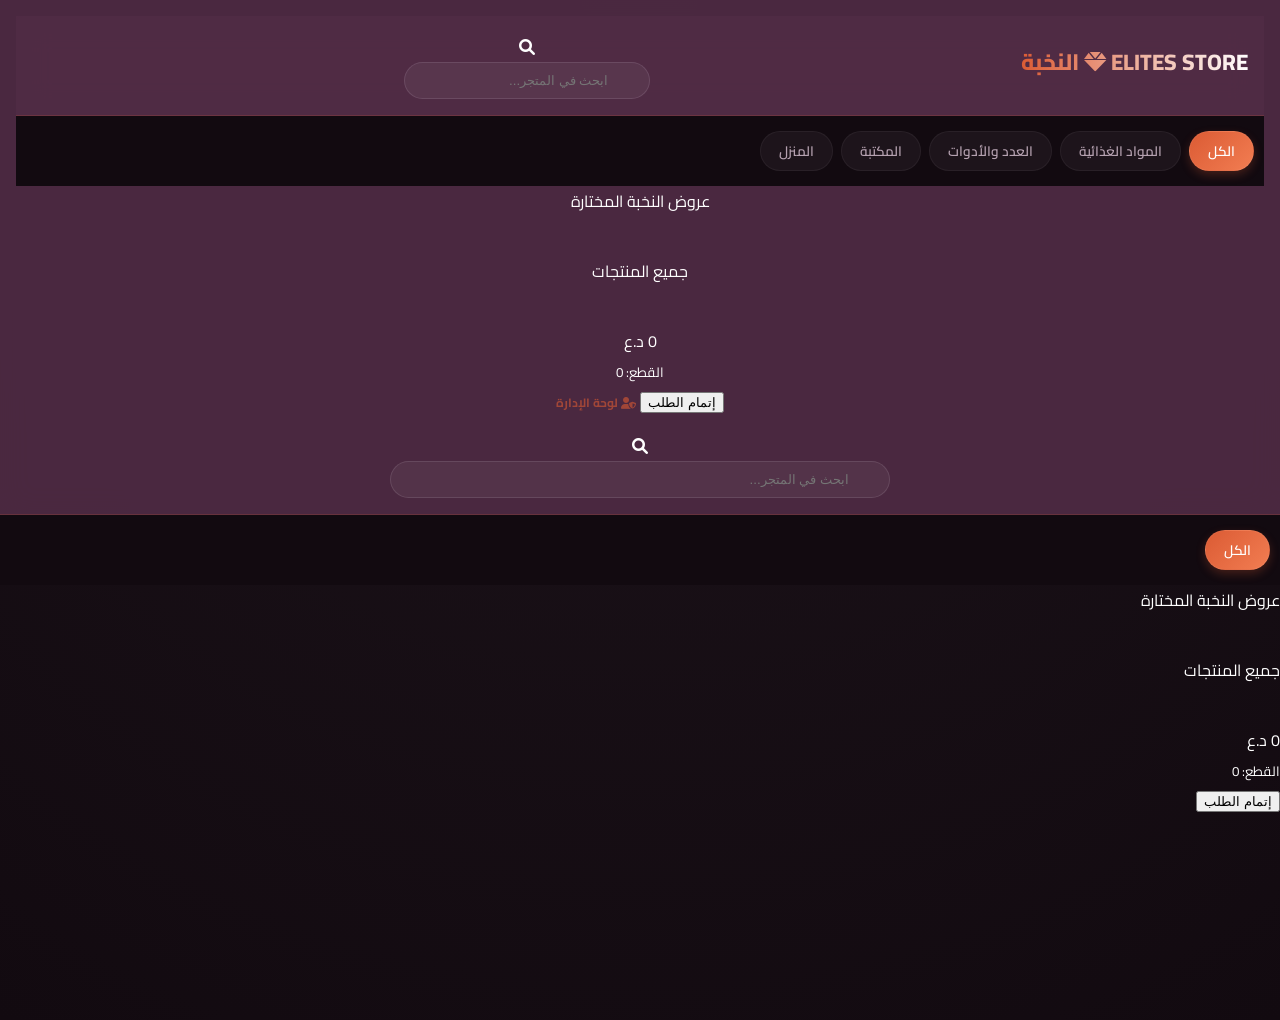
==== index.html @ 68dbd022 "Update index.html" ====
<!DOCTYPE html>
<html lang="ar" dir="rtl">
<head>
    
    <meta name="google-site-verification" content="d49268c780f02ef9" />
    <meta charset="UTF-8">
    <meta name="viewport" content="width=device-width, initial-scale=1.0">
    <title>Elite Store | متجر النخبة</title>
    <link href="https://cdnjs.cloudflare.com/ajax/libs/font-awesome/6.0.0/css/all.min.css" rel="stylesheet">
    <link href="https://fonts.googleapis.com/css2?family=Cairo:wght@400;600;700;800&display=swap" rel="stylesheet">
    <link rel="stylesheet" href="style.css">
    <style>
        /* Modern styling for the Admin Link */
        .admin-link-container {
            display: flex;
            justify-content: flex-end;
            padding: 5px 15px;
        }
        .admin-btn {
            color: var(--accent);
            text-decoration: none;
            font-size: 0.75rem;
            font-weight: bold;
            opacity: 0.6;
            transition: 0.3s;
        }
        .admin-btn:hover {
            opacity: 1;
            text-decoration: underline;
        }
    </style>
</head>
<body>

    <header>
<header>
    <div style="display: flex; justify-content: space-between; align-items: center; width: 100%;">
        <span class="logo">ELITES STORE <i class="fas fa-gem"></i> النخبة</span>
        <div class="search-container">
            <i class="fas fa-search"></i>
            <input type="text" id="searchInput" placeholder="ابحث في المتجر..." onkeyup="filterProducts()">
        </div>
    </header>
    <nav class="category-nav" id="categoryNav">
        <div class="cat-chip active" onclick="filterCat('all', event)">الكل</div>
        <div class="cat-chip" onclick="filterCat('food', event)">المواد الغذائية</div>
        <div class="cat-chip" onclick="filterCat('tools', event)">العدد والأدوات</div>
        <div class="cat-chip" onclick="filterCat('books', event)">المكتبة</div>
        <div class="cat-chip" onclick="filterCat('home', event)">المنزل</div>
    </nav>
    <section id="featured-section">
        <div class="section-header">عروض النخبة المختارة</div>
        <div class="grid-container" id="featured-grid">
            </div>
    </section>
    <section>
        <div class="section-header">جميع المنتجات</div>
        <div class="grid-container" id="main-grid">
            </div>
    </section>
    <div class="cart-bar">
        <div>
            <div id="cart-total">0 د.ع</div>
            <small class="cart-details">القطع: <span id="cart-count">0</span></small>
        </div>
        <button class="checkout-btn">إتمام الطلب</button>
        
        <a href="requestlist.html" class="admin-btn">
            <i class="fas fa-user-shield"></i> لوحة الإدارة
        </a>
    </div>
    <div class="search-container" style="margin-top: 15px;">
        <i class="fas fa-search"></i>
        <input type="text" id="searchInput" placeholder="ابحث في المتجر..." onkeyup="filterProducts()">
    </div>
</header>
<nav class="category-nav" id="categoryNav">
    <div class="cat-chip active" onclick="filterByPageType('all', event)">الكل</div>
</nav>
<section id="featured-section">
    <div class="section-header">عروض النخبة المختارة</div>
    <div class="grid-container" id="featured-grid"></div>
</section>
<section>
    <div class="section-header">جميع المنتجات</div>
    <div class="grid-container" id="main-grid"></div>
</section>
<div class="cart-bar">
    <div>
        <div id="cart-total">0 د.ع</div>
        <small class="cart-details">القطع: <span id="cart-count">0</span></small>
    </div>
    <button class="checkout-btn">إتمام الطلب</button>
</div>

    <div id="imageModal" class="modal" onclick="closeModal()">
<div id="imageModal" class="modal" onclick="closeModal()">
    <span class="close">&times;</span>
    <img class="modal-content" id="expandedImg">
    <div id="caption"></div>
</div>

    <script src="script.js"></script>
<script src="script.js"></script>

</body>
</html>
0 commit comments
Comments
0 (0)

You're not receiving notifications from this thread.
---- style.css ----
:root {
    --primary: #502c45;
    --primary-light: #633b57;
    --accent: #db5b34; 
    --accent-soft: #f27d52;
    --accent-glow: rgba(219, 91, 52, 0.25);
    --bg-deep: #120a10; 
    --card-bg: #1d141b;
    --text-main: #ffffff;
    --text-muted: #b5a1b0;
    --glass: rgba(80, 44, 69, 0.9);
    --status-good: #2ecc71;
    --status-low: #f1c40f;
    --status-out: #e74c3c;
}

body {
    font-family: 'Cairo', sans-serif;
    background-color: var(--bg-deep);
    background-image: radial-gradient(circle at 50% 0%, #1d141b 0%, #120a10 100%);
    margin: 0;
    padding-bottom: 120px; /* Space for cart bar */
    color: var(--text-main);
    min-height: 100vh;
}

/* --- Navigation & Header --- */
header {
    background: var(--glass);
    backdrop-filter: blur(15px);
    -webkit-backdrop-filter: blur(15px);
    padding: 1rem;
    text-align: center;
    position: sticky;
    top: 0;
    z-index: 1200; /* Stays above everything */
    border-bottom: 1px solid rgba(219, 91, 52, 0.2);
}

.logo {
    font-size: 1.4rem;
    font-weight: 800;
    background: linear-gradient(to left, var(--text-main), var(--accent));
    -webkit-background-clip: text;
    -webkit-text-fill-color: transparent;
    display: block;
    margin-bottom: 8px;
}

.search-container {
    max-width: 500px;
    margin-inline: auto;
    position: relative;
}

.search-container input {
    width: 100%;
    padding: 10px 40px 10px 15px;
    border-radius: 25px;
    border: 1px solid rgba(181, 161, 176, 0.2);
    background: rgba(255, 255, 255, 0.05);
    color: white;
    outline: none;
    box-sizing: border-box;
}

.category-nav {
    padding: 15px 10px;
    display: flex;
    gap: 8px;
    overflow-x: auto;
    scrollbar-width: none;
    position: sticky;
    top: 108px; /* Sits exactly under header */
    z-index: 1100;
    background: var(--bg-deep);
}

.cat-chip {
    background: var(--card-bg);
    padding: 6px 18px;
    border-radius: 50px;
    white-space: nowrap;
    cursor: pointer;
    border: 1px solid rgba(255, 255, 255, 0.05);
    color: var(--text-muted);
    font-size: 0.85rem;
    font-weight: 600;
}

.cat-chip.active {
    background: linear-gradient(135deg, var(--accent), var(--accent-soft));
    color: white;
    box-shadow: 0 4px 10px var(--accent-glow);
}

/* --- Grids --- */
.grid-container {
    display: grid;
    grid-template-columns: repeat(auto-fill, minmax(180px, 1fr));
    gap: 20px;
    padding: 20px;
    max-width: 1200px;
    margin: auto;
}

/* --- Product Cards --- */
.product-card {
    background: var(--card-bg);
    border-radius: 15px;
    padding: 12px;
    border: 1px solid rgba(255, 255, 255, 0.03);
    display: flex;
    flex-direction: column;
}

.product-img {
    width: 100%;
    height: 150px;
    object-fit: cover;
    border-radius: 10px;
    margin-bottom: 10px;
    cursor: zoom-in;
    background: #251b23;
}

.stock-badge {
    font-size: 0.7rem;
    font-weight: 700;
    padding: 3px 8px;
    border-radius: 5px;
    margin-bottom: 8px;
    display: inline-block;
}

.status-good { background: rgba(46, 204, 113, 0.1); color: var(--status-good); }
.status-low { background: rgba(241, 196, 15, 0.1); color: var(--status-low); }
.status-out { background: rgba(231, 76, 60, 0.1); color: var(--status-out); }

.product-title {
    font-size: 0.9rem;
    font-weight: 600;
    height: 40px;
    overflow: hidden;
    margin-bottom: 5px;
}

.price-tag {
    color: var(--accent-soft);
    font-weight: 800;
    margin-bottom: 10px;
}

.add-btn {
    background: linear-gradient(to bottom, var(--primary-light), var(--primary));
    color: white;
    border: none;
    padding: 10px;
    border-radius: 10px;
    font-weight: 700;
    cursor: pointer;
    box-shadow: 0 3px 0 #3a1f32;
}

.btn-disabled { opacity: 0.4; cursor: not-allowed; box-shadow: none; }

/* --- Mobile Specific Optimization --- */
@media (max-width: 600px) {
    header { padding: 0.8rem; }
    .category-nav { top: 92px; }
    .grid-container {
        grid-template-columns: repeat(2, 1fr); /* 2 items per row on phone */
        gap: 10px;
        padding: 10px;
    }
    .product-img { height: 110px; }
    .product-title { font-size: 0.75rem; height: 35px; }
}

/* --- Image Modal (Lightbox) --- */
.modal {
    display: none;
    position: fixed;
    z-index: 5000;
    left: 0; top: 0; width: 100%; height: 100%;
    background: rgba(0,0,0,0.95);
    backdrop-filter: blur(5px);
}

.modal-content {
    margin: auto;
    display: block;
    width: auto;
    max-width: 90%;
    max-height: 80vh;
    border: 2px solid var(--accent);
    border-radius: 10px;
    position: relative;
    top: 50%; transform: translateY(-50%);
}

.close-modal {
    position: absolute;
    top: 20px; right: 30px;
    color: white; font-size: 35px; cursor: pointer;
}

.add-btn {
    transition: all 0.3s ease;
}

.checkout-btn {
    transition: transform 0.2s active;
    cursor: pointer;
}

.checkout-btn:active {
    transform: scale(0.95);
}
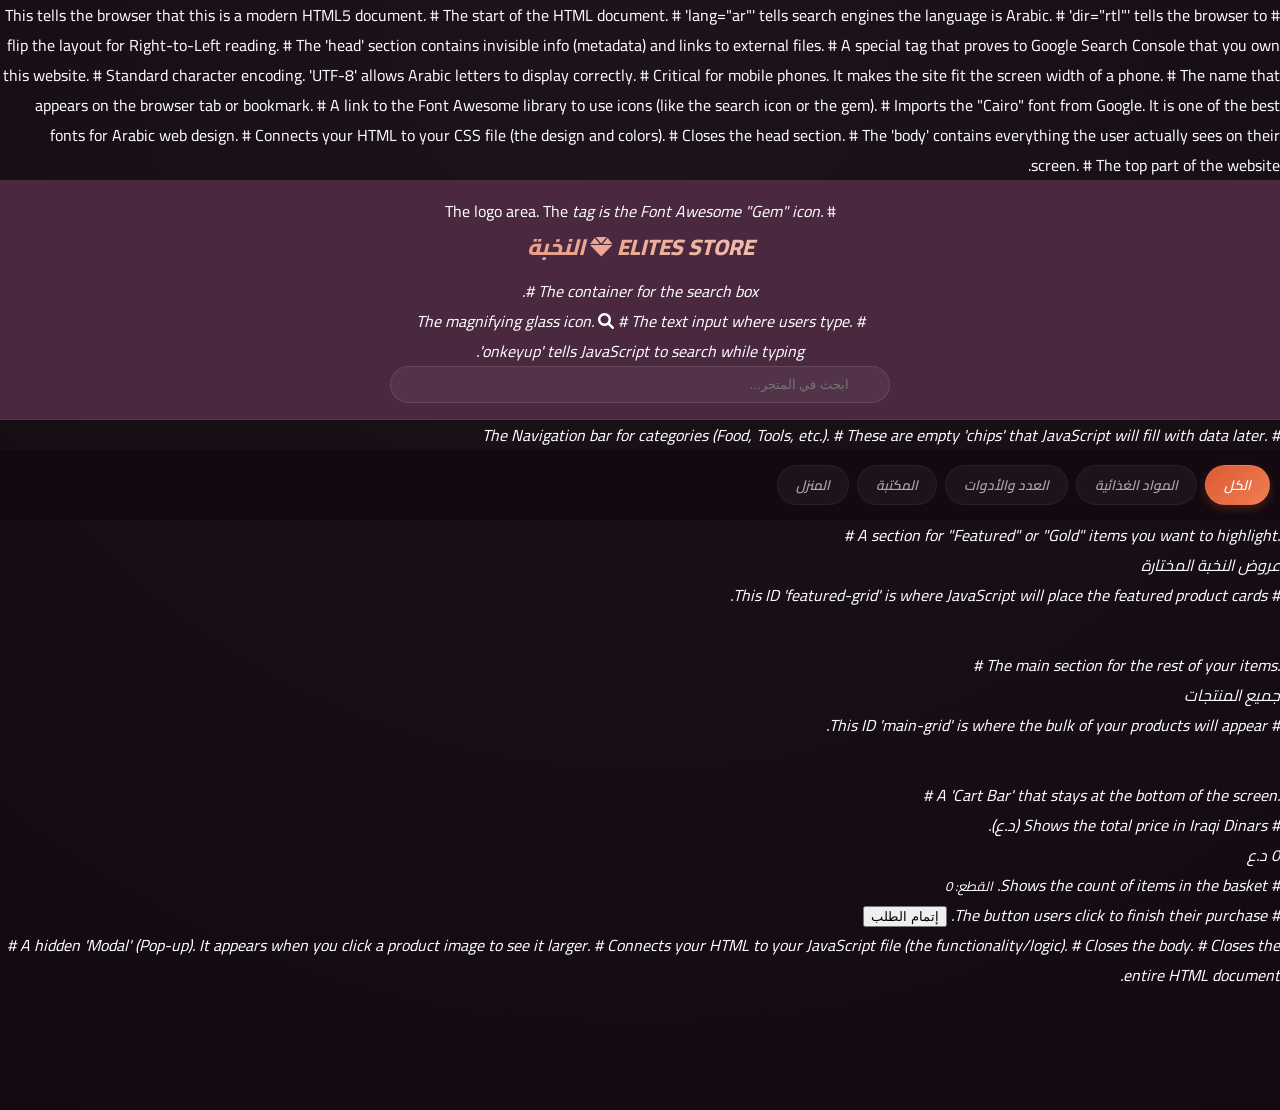
==== commit a14b6b0d: "Update index.html" ====
--- a/index.html
+++ b/index.html
@@ -1,113 +1,103 @@
+# This tells the browser that this is a modern HTML5 document.
+<!DOCTYPE html>
 
-<!DOCTYPE html>
+# The start of the HTML document. 
+# 'lang="ar"' tells search engines the language is Arabic.
+# 'dir="rtl"' tells the browser to flip the layout for Right-to-Left reading.
 <html lang="ar" dir="rtl">
+
+# The 'head' section contains invisible info (metadata) and links to external files.
 <head>
+    # A special tag that proves to Google Search Console that you own this website.
+    <meta name="google-site-verification" content="d49268c780f02ef9" />
     
-    <meta name="google-site-verification" content="d49268c780f02ef9" />
+    # Standard character encoding. 'UTF-8' allows Arabic letters to display correctly.
     <meta charset="UTF-8">
+
+    # Critical for mobile phones. It makes the site fit the screen width of a phone.
     <meta name="viewport" content="width=device-width, initial-scale=1.0">
+
+    # The name that appears on the browser tab or bookmark.
     <title>Elite Store | متجر النخبة</title>
+
+    # A link to the Font Awesome library to use icons (like the search icon or the gem).
     <link href="https://cdnjs.cloudflare.com/ajax/libs/font-awesome/6.0.0/css/all.min.css" rel="stylesheet">
+
+    # Imports the "Cairo" font from Google. It is one of the best fonts for Arabic web design.
     <link href="https://fonts.googleapis.com/css2?family=Cairo:wght@400;600;700;800&display=swap" rel="stylesheet">
+
+    # Connects your HTML to your CSS file (the design and colors).
     <link rel="stylesheet" href="style.css">
-    <style>
-        /* Modern styling for the Admin Link */
-        .admin-link-container {
-            display: flex;
-            justify-content: flex-end;
-            padding: 5px 15px;
-        }
-        .admin-btn {
-            color: var(--accent);
-            text-decoration: none;
-            font-size: 0.75rem;
-            font-weight: bold;
-            opacity: 0.6;
-            transition: 0.3s;
-        }
-        .admin-btn:hover {
-            opacity: 1;
-            text-decoration: underline;
-        }
-    </style>
+
+# Closes the head section.
 </head>
+
+# The 'body' contains everything the user actually sees on their screen.
 <body>
-
-    <header>
+ 
+# The top part of the website.
 <header>
-    <div style="display: flex; justify-content: space-between; align-items: center; width: 100%;">
-        <span class="logo">ELITES STORE <i class="fas fa-gem"></i> النخبة</span>
-        <div class="search-container">
-            <i class="fas fa-search"></i>
-            <input type="text" id="searchInput" placeholder="ابحث في المتجر..." onkeyup="filterProducts()">
-        </div>
-    </header>
-    <nav class="category-nav" id="categoryNav">
-        <div class="cat-chip active" onclick="filterCat('all', event)">الكل</div>
-        <div class="cat-chip" onclick="filterCat('food', event)">المواد الغذائية</div>
-        <div class="cat-chip" onclick="filterCat('tools', event)">العدد والأدوات</div>
-        <div class="cat-chip" onclick="filterCat('books', event)">المكتبة</div>
-        <div class="cat-chip" onclick="filterCat('home', event)">المنزل</div>
-    </nav>
-    <section id="featured-section">
-        <div class="section-header">عروض النخبة المختارة</div>
-        <div class="grid-container" id="featured-grid">
-            </div>
-    </section>
-    <section>
-        <div class="section-header">جميع المنتجات</div>
-        <div class="grid-container" id="main-grid">
-            </div>
-    </section>
-    <div class="cart-bar">
-        <div>
-            <div id="cart-total">0 د.ع</div>
-            <small class="cart-details">القطع: <span id="cart-count">0</span></small>
-        </div>
-        <button class="checkout-btn">إتمام الطلب</button>
-        
-        <a href="requestlist.html" class="admin-btn">
-            <i class="fas fa-user-shield"></i> لوحة الإدارة
-        </a>
-    </div>
-    <div class="search-container" style="margin-top: 15px;">
+    # The logo area. The <i> tag is the Font Awesome "Gem" icon.
+    <span class="logo">ELITES STORE <i class="fas fa-gem"></i> النخبة</span>
+    
+    # The container for the search box.
+    <div class="search-container">
+        # The magnifying glass icon.
         <i class="fas fa-search"></i>
+        # The text input where users type. 'onkeyup' tells JavaScript to search while typing.
         <input type="text" id="searchInput" placeholder="ابحث في المتجر..." onkeyup="filterProducts()">
     </div>
 </header>
+ 
+# The Navigation bar for categories (Food, Tools, etc.).
+# These are empty 'chips' that JavaScript will fill with data later.
 <nav class="category-nav" id="categoryNav">
-    <div class="cat-chip active" onclick="filterByPageType('all', event)">الكل</div>
+    <div class="cat-chip active" onclick="filterCat('all', event)">الكل</div>
+    <div class="cat-chip" onclick="filterCat('food', event)">المواد الغذائية</div>
+    <div class="cat-chip" onclick="filterCat('tools', event)">العدد والأدوات</div>
+    <div class="cat-chip" onclick="filterCat('books', event)">المكتبة</div>
+    <div class="cat-chip" onclick="filterCat('home', event)">المنزل</div>
 </nav>
+ 
+# A section for "Featured" or "Gold" items you want to highlight.
 <section id="featured-section">
     <div class="section-header">عروض النخبة المختارة</div>
+    # This ID 'featured-grid' is where JavaScript will place the featured product cards.
     <div class="grid-container" id="featured-grid"></div>
 </section>
+ 
+# The main section for the rest of your items.
 <section>
     <div class="section-header">جميع المنتجات</div>
+    # This ID 'main-grid' is where the bulk of your products will appear.
     <div class="grid-container" id="main-grid"></div>
 </section>
+ 
+# A 'Cart Bar' that stays at the bottom of the screen.
 <div class="cart-bar">
     <div>
+        # Shows the total price in Iraqi Dinars (د.ع).
         <div id="cart-total">0 د.ع</div>
+        # Shows the count of items in the basket.
         <small class="cart-details">القطع: <span id="cart-count">0</span></small>
     </div>
+    # The button users click to finish their purchase.
     <button class="checkout-btn">إتمام الطلب</button>
 </div>
-
-    <div id="imageModal" class="modal" onclick="closeModal()">
+ 
+# A hidden 'Modal' (Pop-up). It appears when you click a product image to see it larger.
 <div id="imageModal" class="modal" onclick="closeModal()">
+    # The 'X' symbol to close the pop-up.
     <span class="close">&times;</span>
+    # The image element that JavaScript will fill with the clicked product's photo.
     <img class="modal-content" id="expandedImg">
     <div id="caption"></div>
 </div>
-
-    <script src="script.js"></script>
+ 
+# Connects your HTML to your JavaScript file (the functionality/logic).
 <script src="script.js"></script>
-
+ 
+# Closes the body.
 </body>
+# Closes the entire HTML document.
 </html>
-0 commit comments
-Comments
-0 (0)
-
-You're not receiving notifications from this thread.
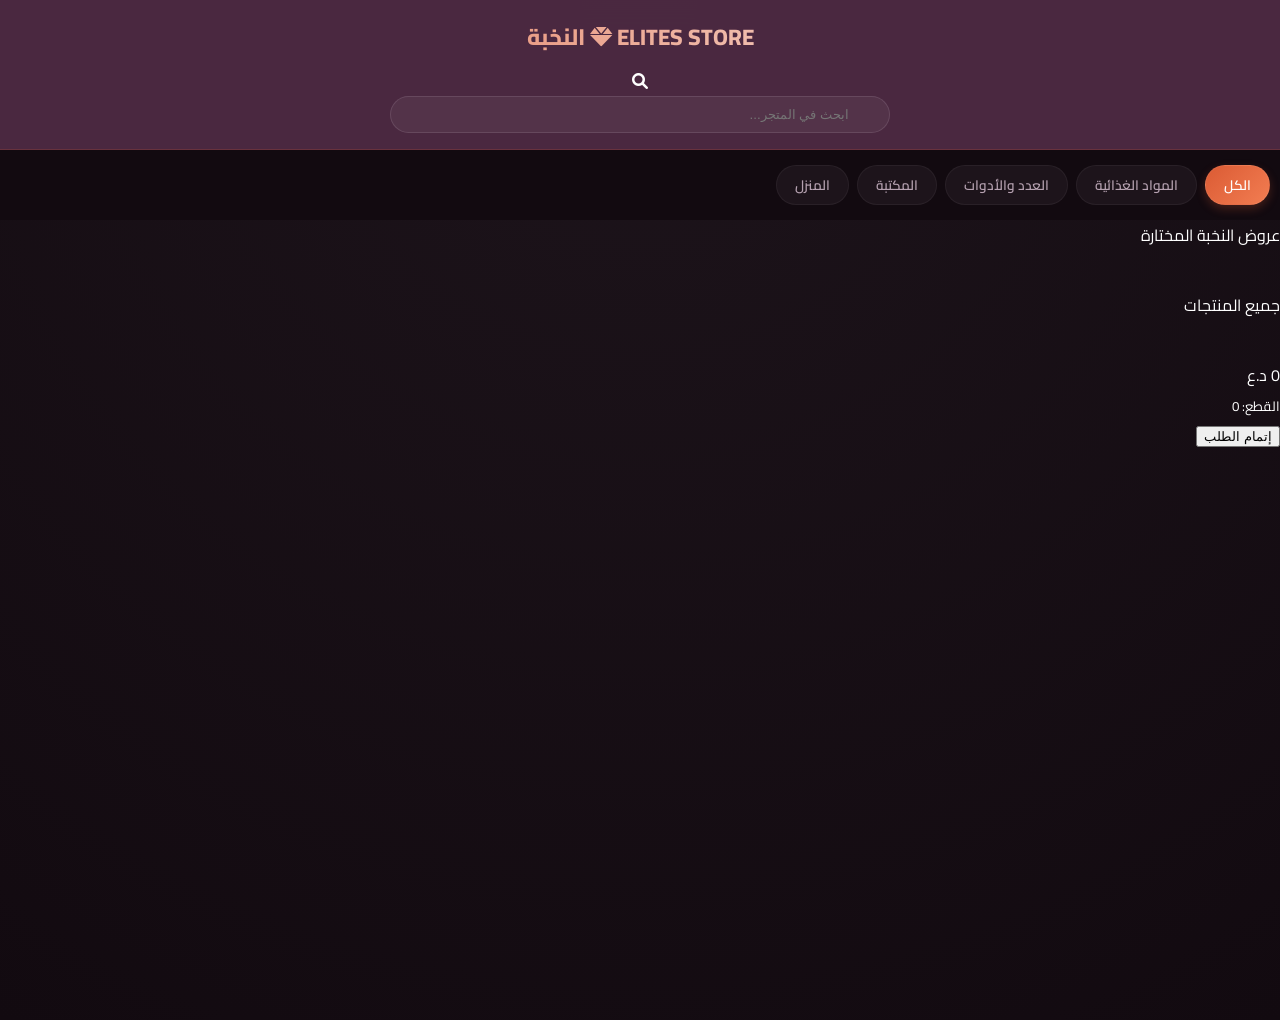
==== commit c22cfa9c: "Update index.html" ====
--- a/index.html
+++ b/index.html
@@ -1,103 +1,61 @@
-# This tells the browser that this is a modern HTML5 document.
 <!DOCTYPE html>
+<html lang="ar" dir="rtl">
+<head>
 
-# The start of the HTML document. 
-# 'lang="ar"' tells search engines the language is Arabic.
-# 'dir="rtl"' tells the browser to flip the layout for Right-to-Left reading.
-<html lang="ar" dir="rtl">
+    
+    <meta name="google-site-verification" content="d49268c780f02ef9" />
+    <meta charset="UTF-8">
+    <meta name="viewport" content="width=device-width, initial-scale=1.0">
+    <title>Elite Store | متجر النخبة</title>
+    <link href="https://cdnjs.cloudflare.com/ajax/libs/font-awesome/6.0.0/css/all.min.css" rel="stylesheet">
+    <link href="https://fonts.googleapis.com/css2?family=Cairo:wght@400;600;700;800&display=swap" rel="stylesheet">
+    <link rel="stylesheet" href="style.css">
+</head>
+<body>
 
-# The 'head' section contains invisible info (metadata) and links to external files.
-<head>
-    # A special tag that proves to Google Search Console that you own this website.
-    <meta name="google-site-verification" content="d49268c780f02ef9" />
-    
-    # Standard character encoding. 'UTF-8' allows Arabic letters to display correctly.
-    <meta charset="UTF-8">
+    <header>
+        <span class="logo">ELITES STORE <i class="fas fa-gem"></i> النخبة</span>
+        <div class="search-container">
+            <i class="fas fa-search"></i>
+            <input type="text" id="searchInput" placeholder="ابحث في المتجر..." onkeyup="filterProducts()">
+        </div>
+    </header>
 
-    # Critical for mobile phones. It makes the site fit the screen width of a phone.
-    <meta name="viewport" content="width=device-width, initial-scale=1.0">
+    <nav class="category-nav" id="categoryNav">
+        <div class="cat-chip active" onclick="filterCat('all', event)">الكل</div>
+        <div class="cat-chip" onclick="filterCat('food', event)">المواد الغذائية</div>
+        <div class="cat-chip" onclick="filterCat('tools', event)">العدد والأدوات</div>
+        <div class="cat-chip" onclick="filterCat('books', event)">المكتبة</div>
+        <div class="cat-chip" onclick="filterCat('home', event)">المنزل</div>
+    </nav>
 
-    # The name that appears on the browser tab or bookmark.
-    <title>Elite Store | متجر النخبة</title>
+    <section id="featured-section">
+        <div class="section-header">عروض النخبة المختارة</div>
+        <div class="grid-container" id="featured-grid">
+            </div>
+    </section>
 
-    # A link to the Font Awesome library to use icons (like the search icon or the gem).
-    <link href="https://cdnjs.cloudflare.com/ajax/libs/font-awesome/6.0.0/css/all.min.css" rel="stylesheet">
+    <section>
+        <div class="section-header">جميع المنتجات</div>
+        <div class="grid-container" id="main-grid">
+            </div>
+    </section>
 
-    # Imports the "Cairo" font from Google. It is one of the best fonts for Arabic web design.
-    <link href="https://fonts.googleapis.com/css2?family=Cairo:wght@400;600;700;800&display=swap" rel="stylesheet">
+    <div class="cart-bar">
+        <div>
+            <div id="cart-total">0 د.ع</div>
+            <small class="cart-details">القطع: <span id="cart-count">0</span></small>
+        </div>
+        <button class="checkout-btn">إتمام الطلب</button>
+    </div>
 
-    # Connects your HTML to your CSS file (the design and colors).
-    <link rel="stylesheet" href="style.css">
-
-# Closes the head section.
-</head>
-
-# The 'body' contains everything the user actually sees on their screen.
-<body>
- 
-# The top part of the website.
-<header>
-    # The logo area. The <i> tag is the Font Awesome "Gem" icon.
-    <span class="logo">ELITES STORE <i class="fas fa-gem"></i> النخبة</span>
-    
-    # The container for the search box.
-    <div class="search-container">
-        # The magnifying glass icon.
-        <i class="fas fa-search"></i>
-        # The text input where users type. 'onkeyup' tells JavaScript to search while typing.
-        <input type="text" id="searchInput" placeholder="ابحث في المتجر..." onkeyup="filterProducts()">
-    </div>
-</header>
- 
-# The Navigation bar for categories (Food, Tools, etc.).
-# These are empty 'chips' that JavaScript will fill with data later.
-<nav class="category-nav" id="categoryNav">
-    <div class="cat-chip active" onclick="filterCat('all', event)">الكل</div>
-    <div class="cat-chip" onclick="filterCat('food', event)">المواد الغذائية</div>
-    <div class="cat-chip" onclick="filterCat('tools', event)">العدد والأدوات</div>
-    <div class="cat-chip" onclick="filterCat('books', event)">المكتبة</div>
-    <div class="cat-chip" onclick="filterCat('home', event)">المنزل</div>
-</nav>
- 
-# A section for "Featured" or "Gold" items you want to highlight.
-<section id="featured-section">
-    <div class="section-header">عروض النخبة المختارة</div>
-    # This ID 'featured-grid' is where JavaScript will place the featured product cards.
-    <div class="grid-container" id="featured-grid"></div>
-</section>
- 
-# The main section for the rest of your items.
-<section>
-    <div class="section-header">جميع المنتجات</div>
-    # This ID 'main-grid' is where the bulk of your products will appear.
-    <div class="grid-container" id="main-grid"></div>
-</section>
- 
-# A 'Cart Bar' that stays at the bottom of the screen.
-<div class="cart-bar">
-    <div>
-        # Shows the total price in Iraqi Dinars (د.ع).
-        <div id="cart-total">0 د.ع</div>
-        # Shows the count of items in the basket.
-        <small class="cart-details">القطع: <span id="cart-count">0</span></small>
-    </div>
-    # The button users click to finish their purchase.
-    <button class="checkout-btn">إتمام الطلب</button>
-</div>
- 
-# A hidden 'Modal' (Pop-up). It appears when you click a product image to see it larger.
-<div id="imageModal" class="modal" onclick="closeModal()">
-    # The 'X' symbol to close the pop-up.
+    <div id="imageModal" class="modal" onclick="closeModal()">
     <span class="close">&times;</span>
-    # The image element that JavaScript will fill with the clicked product's photo.
     <img class="modal-content" id="expandedImg">
     <div id="caption"></div>
 </div>
- 
-# Connects your HTML to your JavaScript file (the functionality/logic).
-<script src="script.js"></script>
- 
-# Closes the body.
+
+    <script src="script.js"></script>
+
 </body>
-# Closes the entire HTML document.
 </html>
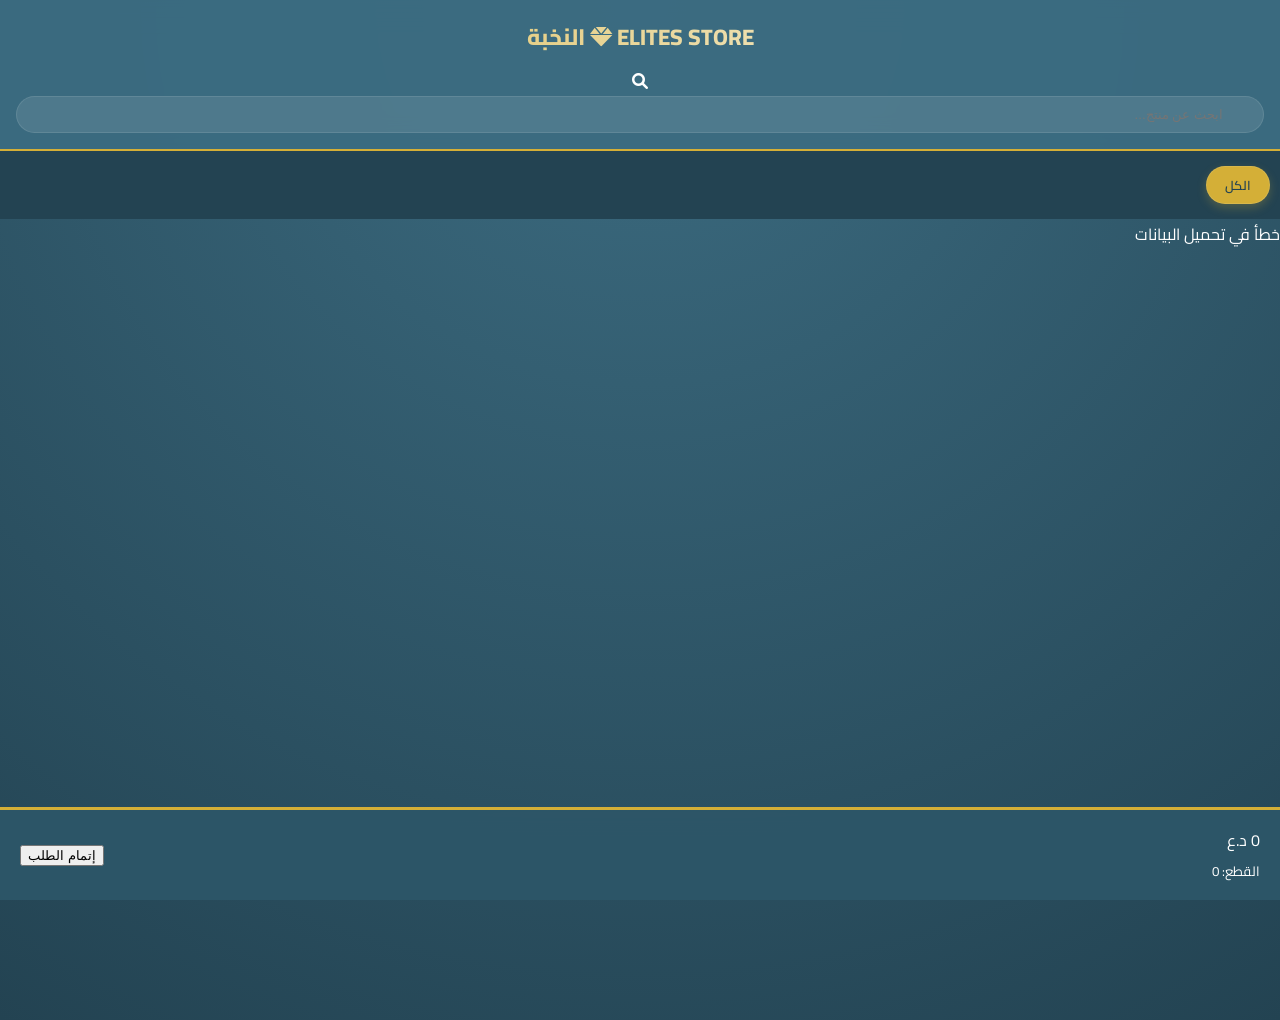
==== commit 9d792f66: "Update index.html" ====
--- a/index.html
+++ b/index.html
@@ -1,9 +1,6 @@
 <!DOCTYPE html>
 <html lang="ar" dir="rtl">
 <head>
-
-    
-    <meta name="google-site-verification" content="d49268c780f02ef9" />
     <meta charset="UTF-8">
     <meta name="viewport" content="width=device-width, initial-scale=1.0">
     <title>Elite Store | متجر النخبة</title>
@@ -16,46 +13,43 @@
     <header>
         <span class="logo">ELITES STORE <i class="fas fa-gem"></i> النخبة</span>
         <div class="search-container">
-            <i class="fas fa-search"></i>
-            <input type="text" id="searchInput" placeholder="ابحث في المتجر..." onkeyup="filterProducts()">
+            <i class="fas fa-search search-icon"></i>
+            <input type="text" id="searchInput" placeholder="ابحث عن منتج..." onkeyup="filterProducts()">
         </div>
     </header>
 
     <nav class="category-nav" id="categoryNav">
-        <div class="cat-chip active" onclick="filterCat('all', event)">الكل</div>
-        <div class="cat-chip" onclick="filterCat('food', event)">المواد الغذائية</div>
-        <div class="cat-chip" onclick="filterCat('tools', event)">العدد والأدوات</div>
-        <div class="cat-chip" onclick="filterCat('books', event)">المكتبة</div>
-        <div class="cat-chip" onclick="filterCat('home', event)">المنزل</div>
+        <div class="cat-chip active" onclick="filterByPageType('all', event)">الكل</div>
     </nav>
 
-    <section id="featured-section">
-        <div class="section-header">عروض النخبة المختارة</div>
-        <div class="grid-container" id="featured-grid">
-            </div>
-    </section>
+    <div id="status-msg" class="status-message">جاري تحميل المنتجات...</div>
 
-    <section>
-        <div class="section-header">جميع المنتجات</div>
-        <div class="grid-container" id="main-grid">
-            </div>
+    <section id="main-section">
+        <div class="grid-container" id="main-grid"></div>
     </section>
 
     <div class="cart-bar">
-        <div>
-            <div id="cart-total">0 د.ع</div>
-            <small class="cart-details">القطع: <span id="cart-count">0</span></small>
+        <div class="cart-info">
+            <div id="cart-total" class="cart-total-text">0 د.ع</div>
+            <small>القطع: <span id="cart-count">0</span></small>
         </div>
-        <button class="checkout-btn">إتمام الطلب</button>
+        <button class="checkout-btn" onclick="handleCheckout()">إتمام الطلب</button>
     </div>
 
-    <div id="imageModal" class="modal" onclick="closeModal()">
-    <span class="close">&times;</span>
-    <img class="modal-content" id="expandedImg">
-    <div id="caption"></div>
-</div>
+    <div id="checkoutModal" class="modal">
+        <div class="modal-content-form">
+            <h3>بيانات التوصيل</h3>
+            <form id="orderForm">
+                <input type="text" id="custName" placeholder="الاسم الكامل" class="form-input" required>
+                <input type="text" id="custCity" placeholder="المدينة / العنوان" class="form-input" required>
+                <input type="tel" id="custPhone" placeholder="رقم الهاتف" class="form-input" required>
+                <input type="email" id="custEmail" placeholder="البريد الإلكتروني" class="form-input" required>
+                <button type="submit" class="submit-order-btn">تأكيد وإرسال الطلب</button>
+                <button type="button" onclick="closeModal()" class="cancel-btn">إلغاء</button>
+            </form>
+        </div>
+    </div>
 
     <script src="script.js"></script>
-
 </body>
 </html>
--- a/style.css
+++ b/style.css
@@ -1,14 +1,15 @@
 :root {
-    --primary: #502c45;
-    --primary-light: #633b57;
-    --accent: #db5b34; 
-    --accent-soft: #f27d52;
-    --accent-glow: rgba(219, 91, 52, 0.25);
-    --bg-deep: #120a10; 
-    --card-bg: #1d141b;
+    /* تطبيق الألوان الجديدة على متغيراتك الأصلية */
+    --primary: #3C6C81;        /* الأزرق البترولي */
+    --primary-light: #4a829a;  
+    --accent: #D4AF37;         /* الذهبي الملكي */
+    --accent-soft: #f1c40f;    /* ذهبي دافئ */
+    --accent-glow: rgba(212, 175, 55, 0.25);
+    --bg-deep: #234352;        /* خلفية بترولية داكنة */
+    --card-bg: #2d5668;        /* لون البطاقات */
     --text-main: #ffffff;
-    --text-muted: #b5a1b0;
-    --glass: rgba(80, 44, 69, 0.9);
+    --text-muted: #d1dee4;
+    --glass: rgba(60, 108, 129, 0.95);
     --status-good: #2ecc71;
     --status-low: #f1c40f;
     --status-out: #e74c3c;
@@ -17,9 +18,10 @@
 body {
     font-family: 'Cairo', sans-serif;
     background-color: var(--bg-deep);
-    background-image: radial-gradient(circle at 50% 0%, #1d141b 0%, #120a10 100%);
+    /* تدرج لوني يدمج البترولي بالعمق */
+    background-image: radial-gradient(circle at 50% 0%, #3C6C81 0%, #234352 100%);
     margin: 0;
-    padding-bottom: 120px; /* Space for cart bar */
+    padding-bottom: 120px; 
     color: var(--text-main);
     min-height: 100vh;
 }
@@ -33,8 +35,8 @@
     text-align: center;
     position: sticky;
     top: 0;
-    z-index: 1200; /* Stays above everything */
-    border-bottom: 1px solid rgba(219, 91, 52, 0.2);
+    z-index: 1200;
+    border-bottom: 2px solid var(--accent); /* خط ذهبي ملكي */
 }
 
 .logo {
@@ -47,18 +49,12 @@
     margin-bottom: 8px;
 }
 
-.search-container {
-    max-width: 500px;
-    margin-inline: auto;
-    position: relative;
-}
-
 .search-container input {
     width: 100%;
     padding: 10px 40px 10px 15px;
     border-radius: 25px;
-    border: 1px solid rgba(181, 161, 176, 0.2);
-    background: rgba(255, 255, 255, 0.05);
+    border: 1px solid rgba(255, 255, 255, 0.1);
+    background: rgba(255, 255, 255, 0.1);
     color: white;
     outline: none;
     box-sizing: border-box;
@@ -71,7 +67,7 @@
     overflow-x: auto;
     scrollbar-width: none;
     position: sticky;
-    top: 108px; /* Sits exactly under header */
+    top: 108px; 
     z-index: 1100;
     background: var(--bg-deep);
 }
@@ -82,24 +78,25 @@
     border-radius: 50px;
     white-space: nowrap;
     cursor: pointer;
-    border: 1px solid rgba(255, 255, 255, 0.05);
+    border: 1px solid rgba(255, 255, 255, 0.1);
     color: var(--text-muted);
-    font-size: 0.85rem;
+    font-size: 0.8rem; /* تصغير طفيف */
     font-weight: 600;
 }
 
 .cat-chip.active {
-    background: linear-gradient(135deg, var(--accent), var(--accent-soft));
-    color: white;
+    background: var(--accent);
+    color: #234352; /* نص داكن على خلفية ذهبية */
     box-shadow: 0 4px 10px var(--accent-glow);
 }
 
 /* --- Grids --- */
 .grid-container {
     display: grid;
-    grid-template-columns: repeat(auto-fill, minmax(180px, 1fr));
-    gap: 20px;
-    padding: 20px;
+    /* تصغير عرض البطاقات قليلاً (160px) لتظهر بشكل أفضل */
+    grid-template-columns: repeat(auto-fill, minmax(160px, 1fr));
+    gap: 15px;
+    padding: 15px;
     max-width: 1200px;
     margin: auto;
 }
@@ -107,74 +104,72 @@
 /* --- Product Cards --- */
 .product-card {
     background: var(--card-bg);
-    border-radius: 15px;
-    padding: 12px;
-    border: 1px solid rgba(255, 255, 255, 0.03);
+    border-radius: 12px;
+    padding: 10px;
+    border: 1px solid rgba(255, 255, 255, 0.05);
     display: flex;
     flex-direction: column;
+    transition: transform 0.3s ease;
 }
 
 .product-img {
     width: 100%;
-    height: 150px;
+    height: 140px; /* تقليل الارتفاع قليلاً لتصغير حجم البطاقة */
     object-fit: cover;
-    border-radius: 10px;
-    margin-bottom: 10px;
+    border-radius: 8px;
+    margin-bottom: 8px;
     cursor: zoom-in;
-    background: #251b23;
+    background: #1e3a47;
 }
 
 .stock-badge {
-    font-size: 0.7rem;
+    font-size: 0.65rem;
     font-weight: 700;
-    padding: 3px 8px;
-    border-radius: 5px;
-    margin-bottom: 8px;
+    padding: 2px 6px;
+    border-radius: 4px;
+    margin-bottom: 6px;
     display: inline-block;
 }
 
-.status-good { background: rgba(46, 204, 113, 0.1); color: var(--status-good); }
-.status-low { background: rgba(241, 196, 15, 0.1); color: var(--status-low); }
-.status-out { background: rgba(231, 76, 60, 0.1); color: var(--status-out); }
-
 .product-title {
-    font-size: 0.9rem;
+    font-size: 0.85rem;
     font-weight: 600;
-    height: 40px;
+    height: 36px;
     overflow: hidden;
     margin-bottom: 5px;
+    line-height: 1.2;
 }
 
 .price-tag {
-    color: var(--accent-soft);
+    color: var(--accent-light);
     font-weight: 800;
-    margin-bottom: 10px;
+    font-size: 1rem;
+    margin-bottom: 8px;
 }
 
 .add-btn {
-    background: linear-gradient(to bottom, var(--primary-light), var(--primary));
-    color: white;
+    background: var(--accent);
+    color: #234352;
     border: none;
-    padding: 10px;
-    border-radius: 10px;
+    padding: 8px;
+    border-radius: 8px;
     font-weight: 700;
     cursor: pointer;
-    box-shadow: 0 3px 0 #3a1f32;
-}
-
-.btn-disabled { opacity: 0.4; cursor: not-allowed; box-shadow: none; }
+    box-shadow: 0 3px 0 #8b7326; /* ظل ذهبي داكن */
+}
 
 /* --- Mobile Specific Optimization --- */
 @media (max-width: 600px) {
     header { padding: 0.8rem; }
     .category-nav { top: 92px; }
     .grid-container {
-        grid-template-columns: repeat(2, 1fr); /* 2 items per row on phone */
+        /* سيبقى التوزيع تلقائياً ولكن بحجم أصغر قليلاً */
+        grid-template-columns: repeat(auto-fill, minmax(140px, 1fr));
         gap: 10px;
         padding: 10px;
     }
-    .product-img { height: 110px; }
-    .product-title { font-size: 0.75rem; height: 35px; }
+    .product-img { height: 120px; }
+    .product-title { font-size: 0.8rem; }
 }
 
 /* --- Image Modal (Lightbox) --- */
@@ -183,7 +178,7 @@
     position: fixed;
     z-index: 5000;
     left: 0; top: 0; width: 100%; height: 100%;
-    background: rgba(0,0,0,0.95);
+    background: rgba(0,0,0,0.9);
     backdrop-filter: blur(5px);
 }
 
@@ -205,15 +200,10 @@
     color: white; font-size: 35px; cursor: pointer;
 }
 
-.add-btn {
-    transition: all 0.3s ease;
-}
-
-.checkout-btn {
-    transition: transform 0.2s active;
-    cursor: pointer;
-}
-
-.checkout-btn:active {
-    transform: scale(0.95);
-}
+/* إضافات لتحسين السلة (Cart Bar) */
+.cart-bar {
+    position: fixed; bottom: 0; left: 0; right: 0;
+    background: rgba(45, 86, 104, 0.98); backdrop-filter: blur(15px);
+    padding: 15px 20px; display: flex; justify-content: space-between; align-items: center; 
+    border-top: 3px solid var(--accent); z-index: 2000;
+}
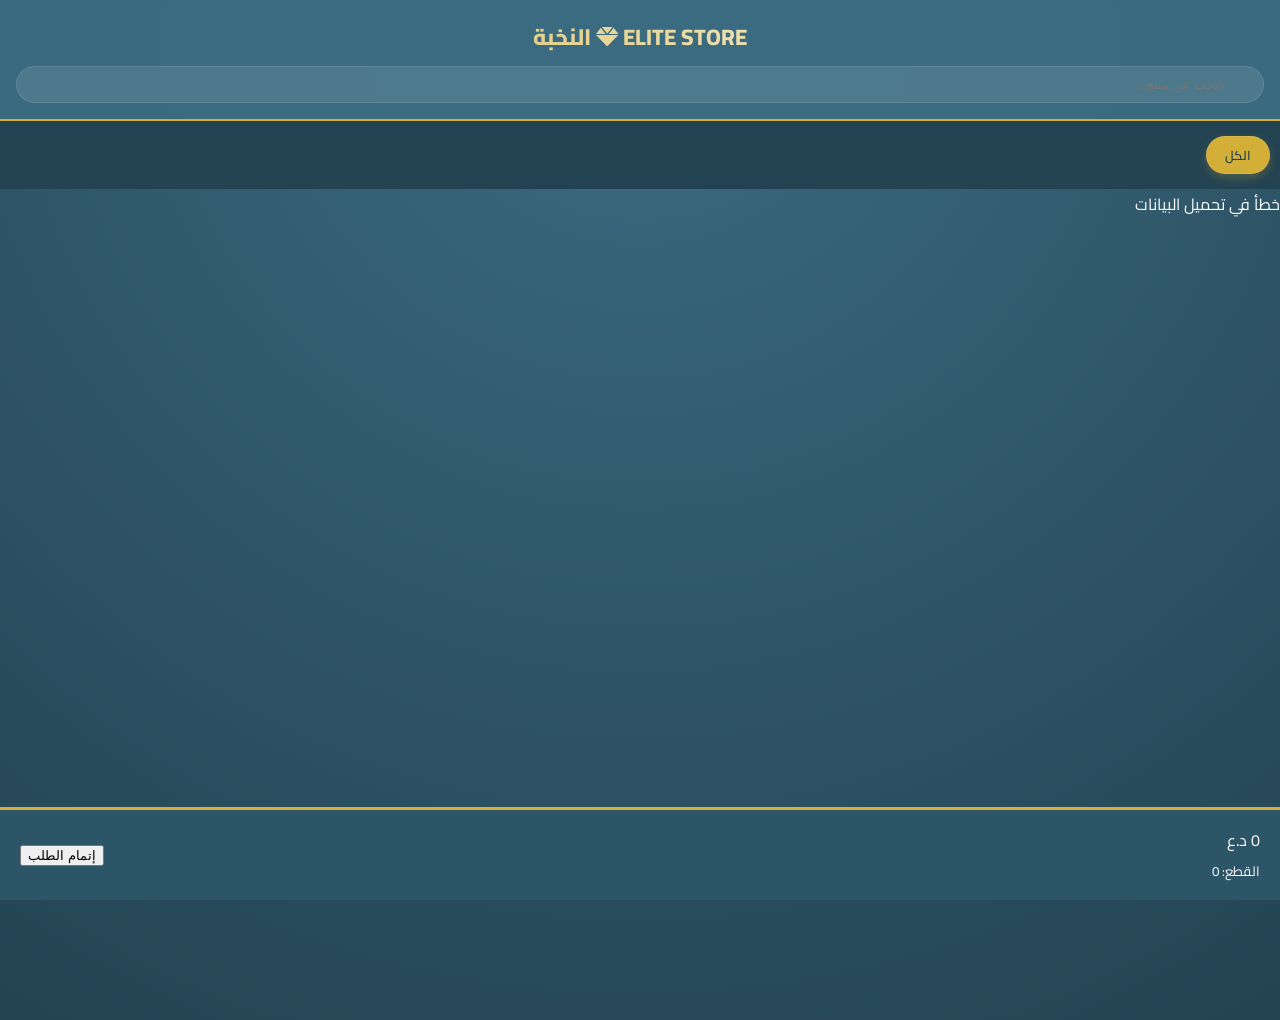
==== commit 6c9445b8: "Update index.html" ====
--- a/index.html
+++ b/index.html
@@ -6,14 +6,13 @@
     <title>Elite Store | متجر النخبة</title>
     <link href="https://cdnjs.cloudflare.com/ajax/libs/font-awesome/6.0.0/css/all.min.css" rel="stylesheet">
     <link href="https://fonts.googleapis.com/css2?family=Cairo:wght@400;600;700;800&display=swap" rel="stylesheet">
-    <link rel="stylesheet" href="style.css">
+    <link rel="stylesheet" href="style.css?v=1.2">
 </head>
 <body>
 
     <header>
-        <span class="logo">ELITES STORE <i class="fas fa-gem"></i> النخبة</span>
+        <span class="logo">ELITE STORE <i class="fas fa-gem"></i> النخبة</span>
         <div class="search-container">
-            <i class="fas fa-search search-icon"></i>
             <input type="text" id="searchInput" placeholder="ابحث عن منتج..." onkeyup="filterProducts()">
         </div>
     </header>
@@ -24,9 +23,7 @@
 
     <div id="status-msg" class="status-message">جاري تحميل المنتجات...</div>
 
-    <section id="main-section">
-        <div class="grid-container" id="main-grid"></div>
-    </section>
+    <div class="grid-container" id="main-grid"></div>
 
     <div class="cart-bar">
         <div class="cart-info">
@@ -34,6 +31,11 @@
             <small>القطع: <span id="cart-count">0</span></small>
         </div>
         <button class="checkout-btn" onclick="handleCheckout()">إتمام الطلب</button>
+    </div>
+
+    <div id="imageModal" class="modal" onclick="closeImageModal()">
+        <span class="close-modal">&times;</span>
+        <img class="modal-content" id="imgFull">
     </div>
 
     <div id="checkoutModal" class="modal">
@@ -50,6 +52,6 @@
         </div>
     </div>
 
-    <script src="script.js"></script>
+    <script src="script.js?v=1.2"></script>
 </body>
 </html>
--- a/style.css
+++ b/style.css
@@ -1,12 +1,11 @@
 :root {
-    /* تطبيق الألوان الجديدة على متغيراتك الأصلية */
     --primary: #3C6C81;        /* الأزرق البترولي */
     --primary-light: #4a829a;  
     --accent: #D4AF37;         /* الذهبي الملكي */
-    --accent-soft: #f1c40f;    /* ذهبي دافئ */
+    --accent-soft: #f1c40f;    
     --accent-glow: rgba(212, 175, 55, 0.25);
-    --bg-deep: #234352;        /* خلفية بترولية داكنة */
-    --card-bg: #2d5668;        /* لون البطاقات */
+    --bg-deep: #234352;        
+    --card-bg: #2d5668;        
     --text-main: #ffffff;
     --text-muted: #d1dee4;
     --glass: rgba(60, 108, 129, 0.95);
@@ -18,7 +17,6 @@
 body {
     font-family: 'Cairo', sans-serif;
     background-color: var(--bg-deep);
-    /* تدرج لوني يدمج البترولي بالعمق */
     background-image: radial-gradient(circle at 50% 0%, #3C6C81 0%, #234352 100%);
     margin: 0;
     padding-bottom: 120px; 
@@ -26,7 +24,7 @@
     min-height: 100vh;
 }
 
-/* --- Navigation & Header --- */
+/* --- Header --- */
 header {
     background: var(--glass);
     backdrop-filter: blur(15px);
@@ -36,7 +34,7 @@
     position: sticky;
     top: 0;
     z-index: 1200;
-    border-bottom: 2px solid var(--accent); /* خط ذهبي ملكي */
+    border-bottom: 2px solid var(--accent);
 }
 
 .logo {
@@ -60,6 +58,7 @@
     box-sizing: border-box;
 }
 
+/* --- Navigation --- */
 .category-nav {
     padding: 15px 10px;
     display: flex;
@@ -80,21 +79,20 @@
     cursor: pointer;
     border: 1px solid rgba(255, 255, 255, 0.1);
     color: var(--text-muted);
-    font-size: 0.8rem; /* تصغير طفيف */
+    font-size: 0.8rem;
     font-weight: 600;
 }
 
 .cat-chip.active {
     background: var(--accent);
-    color: #234352; /* نص داكن على خلفية ذهبية */
+    color: #234352;
     box-shadow: 0 4px 10px var(--accent-glow);
 }
 
-/* --- Grids --- */
+/* --- Grids (Small Sized Cards) --- */
 .grid-container {
     display: grid;
-    /* تصغير عرض البطاقات قليلاً (160px) لتظهر بشكل أفضل */
-    grid-template-columns: repeat(auto-fill, minmax(160px, 1fr));
+    grid-template-columns: repeat(auto-fill, minmax(150px, 1fr)); /* تصغير البطاقات */
     gap: 15px;
     padding: 15px;
     max-width: 1200px;
@@ -114,7 +112,7 @@
 
 .product-img {
     width: 100%;
-    height: 140px; /* تقليل الارتفاع قليلاً لتصغير حجم البطاقة */
+    height: 130px; /* تصغير ارتفاع الصورة */
     object-fit: cover;
     border-radius: 8px;
     margin-bottom: 8px;
@@ -122,6 +120,7 @@
     background: #1e3a47;
 }
 
+/* الـ Stock Badges التي كانت مفقودة */
 .stock-badge {
     font-size: 0.65rem;
     font-weight: 700;
@@ -130,11 +129,14 @@
     margin-bottom: 6px;
     display: inline-block;
 }
+.status-good { background: rgba(46, 204, 113, 0.15); color: var(--status-good); }
+.status-low { background: rgba(241, 196, 15, 0.15); color: var(--status-low); }
+.status-out { background: rgba(231, 76, 60, 0.15); color: var(--status-out); }
 
 .product-title {
-    font-size: 0.85rem;
+    font-size: 0.8rem;
     font-weight: 600;
-    height: 36px;
+    height: 34px;
     overflow: hidden;
     margin-bottom: 5px;
     line-height: 1.2;
@@ -143,8 +145,40 @@
 .price-tag {
     color: var(--accent-light);
     font-weight: 800;
-    font-size: 1rem;
-    margin-bottom: 8px;
+    font-size: 0.95rem;
+    margin-bottom: 8px;
+}
+
+/* --- Quantity Controls (Buttons + / -) --- */
+.quantity-controls {
+    display: flex;
+    align-items: center;
+    justify-content: space-between;
+    background: rgba(0, 0, 0, 0.2);
+    border-radius: 8px;
+    padding: 4px;
+    margin-bottom: 8px;
+}
+
+.qty-btn {
+    background: var(--primary-light);
+    color: white;
+    border: none;
+    width: 28px;
+    height: 28px;
+    border-radius: 6px;
+    cursor: pointer;
+    font-weight: bold;
+}
+
+.qty-input {
+    width: 30px;
+    text-align: center;
+    background: none;
+    border: none;
+    color: white;
+    font-weight: 700;
+    font-size: 0.9rem;
 }
 
 .add-btn {
@@ -155,21 +189,18 @@
     border-radius: 8px;
     font-weight: 700;
     cursor: pointer;
-    box-shadow: 0 3px 0 #8b7326; /* ظل ذهبي داكن */
-}
-
-/* --- Mobile Specific Optimization --- */
-@media (max-width: 600px) {
-    header { padding: 0.8rem; }
-    .category-nav { top: 92px; }
-    .grid-container {
-        /* سيبقى التوزيع تلقائياً ولكن بحجم أصغر قليلاً */
-        grid-template-columns: repeat(auto-fill, minmax(140px, 1fr));
-        gap: 10px;
-        padding: 10px;
-    }
-    .product-img { height: 120px; }
-    .product-title { font-size: 0.8rem; }
+    box-shadow: 0 3px 0 #8b7326;
+}
+
+.btn-disabled { opacity: 0.4; cursor: not-allowed; box-shadow: none; }
+
+/* --- Cart Bar (Glassified) --- */
+.cart-bar {
+    position: fixed; bottom: 0; left: 0; right: 0;
+    background: rgba(45, 86, 104, 0.98); backdrop-filter: blur(15px);
+    padding: 15px 20px; display: flex;
+    justify-content: space-between; align-items: center; 
+    border-top: 3px solid var(--accent); z-index: 2000;
 }
 
 /* --- Image Modal (Lightbox) --- */
@@ -181,29 +212,18 @@
     background: rgba(0,0,0,0.9);
     backdrop-filter: blur(5px);
 }
-
 .modal-content {
-    margin: auto;
-    display: block;
-    width: auto;
-    max-width: 90%;
-    max-height: 80vh;
-    border: 2px solid var(--accent);
-    border-radius: 10px;
-    position: relative;
-    top: 50%; transform: translateY(-50%);
-}
-
-.close-modal {
-    position: absolute;
-    top: 20px; right: 30px;
-    color: white; font-size: 35px; cursor: pointer;
-}
-
-/* إضافات لتحسين السلة (Cart Bar) */
-.cart-bar {
-    position: fixed; bottom: 0; left: 0; right: 0;
-    background: rgba(45, 86, 104, 0.98); backdrop-filter: blur(15px);
-    padding: 15px 20px; display: flex; justify-content: space-between; align-items: center; 
-    border-top: 3px solid var(--accent); z-index: 2000;
-}
+    margin: auto; display: block; width: auto; max-width: 90%; max-height: 80vh;
+    border: 2px solid var(--accent); border-radius: 10px;
+    position: relative; top: 50%; transform: translateY(-50%);
+}
+.close-modal { position: absolute; top: 20px; right: 30px; color: white; font-size: 35px; cursor: pointer; }
+
+/* --- Mobile Fixes --- */
+@media (max-width: 600px) {
+    .grid-container {
+        grid-template-columns: repeat(auto-fill, minmax(140px, 1fr));
+        gap: 10px; padding: 10px;
+    }
+    .product-img { height: 110px; }
+}
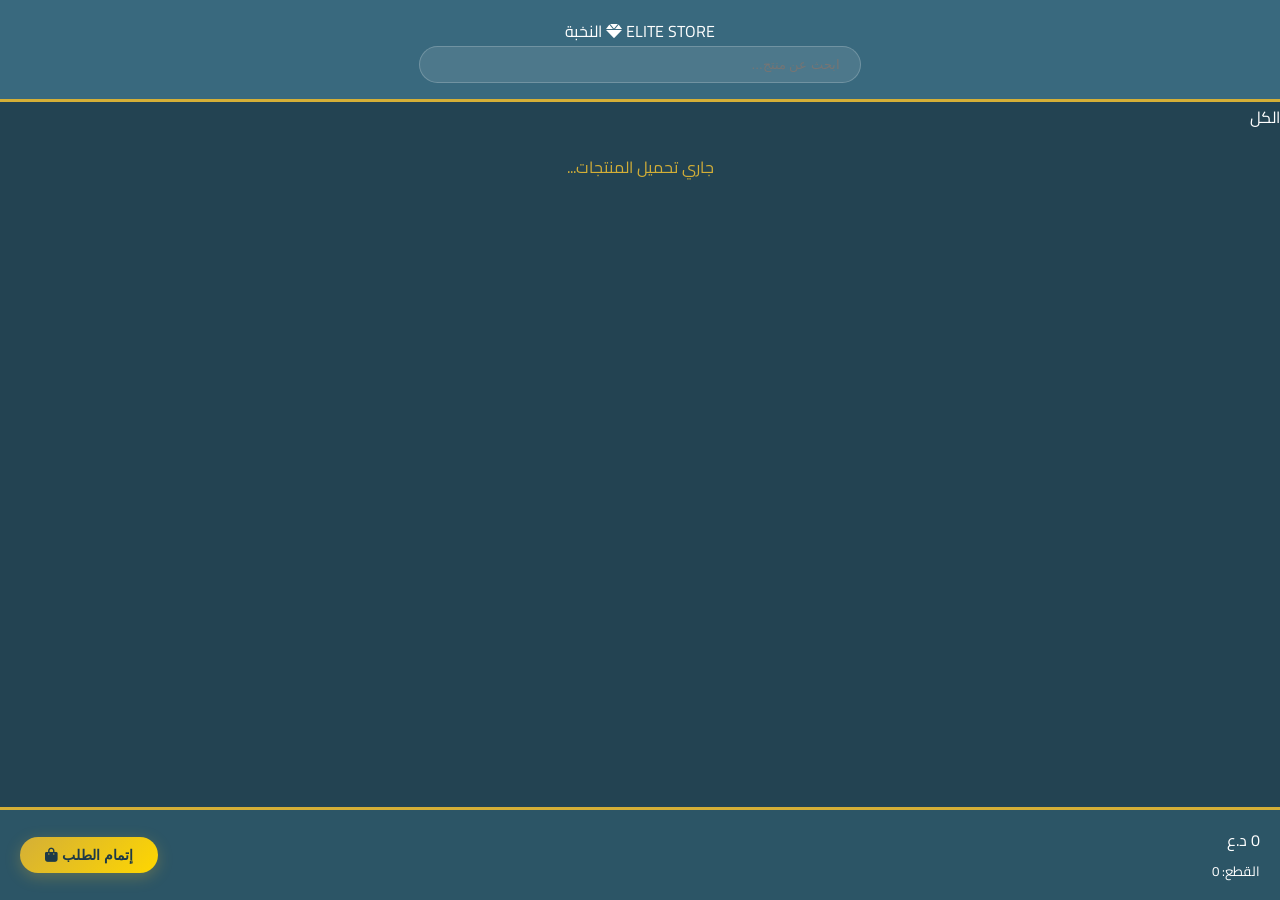
==== commit 1ee98938: "Update index.html" ====
--- a/index.html
+++ b/index.html
@@ -4,9 +4,11 @@
     <meta charset="UTF-8">
     <meta name="viewport" content="width=device-width, initial-scale=1.0">
     <title>Elite Store | متجر النخبة</title>
+    
     <link href="https://cdnjs.cloudflare.com/ajax/libs/font-awesome/6.0.0/css/all.min.css" rel="stylesheet">
     <link href="https://fonts.googleapis.com/css2?family=Cairo:wght@400;600;700;800&display=swap" rel="stylesheet">
-    <link rel="stylesheet" href="style.css?v=1.2">
+    
+    <link rel="stylesheet" href="style.css?v=5.0">
 </head>
 <body>
 
@@ -18,19 +20,24 @@
     </header>
 
     <nav class="category-nav" id="categoryNav">
-        <div class="cat-chip active" onclick="filterByPageType('all', event)">الكل</div>
+        <div class="cat-chip active" onclick="filterByCategory('all', event)">الكل</div>
     </nav>
 
-    <div id="status-msg" class="status-message">جاري تحميل المنتجات...</div>
+    <div id="status-msg" class="status-message" style="text-align:center; padding:20px; color: #D4AF37;">
+        جاري تحميل المنتجات...
+    </div>
 
-    <div class="grid-container" id="main-grid"></div>
+    <div class="grid-container" id="main-grid">
+        </div>
 
     <div class="cart-bar">
         <div class="cart-info">
             <div id="cart-total" class="cart-total-text">0 د.ع</div>
             <small>القطع: <span id="cart-count">0</span></small>
         </div>
-        <button class="checkout-btn" onclick="handleCheckout()">إتمام الطلب</button>
+        <button class="checkout-btn" onclick="handleCheckout()">
+            إتمام الطلب <i class="fas fa-shopping-bag"></i>
+        </button>
     </div>
 
     <div id="imageModal" class="modal" onclick="closeImageModal()">
@@ -40,18 +47,21 @@
 
     <div id="checkoutModal" class="modal">
         <div class="modal-content-form">
-            <h3>بيانات التوصيل</h3>
+            <h3 style="margin-top: 0; color: #234352;">بيانات التوصيل</h3>
             <form id="orderForm">
                 <input type="text" id="custName" placeholder="الاسم الكامل" class="form-input" required>
                 <input type="text" id="custCity" placeholder="المدينة / العنوان" class="form-input" required>
                 <input type="tel" id="custPhone" placeholder="رقم الهاتف" class="form-input" required>
                 <input type="email" id="custEmail" placeholder="البريد الإلكتروني" class="form-input" required>
-                <button type="submit" class="submit-order-btn">تأكيد وإرسال الطلب</button>
-                <button type="button" onclick="closeModal()" class="cancel-btn">إلغاء</button>
+                
+                <div style="margin-top: 15px;">
+                    <button type="submit" class="submit-order-btn">تأكيد وإرسال الطلب</button>
+                    <button type="button" onclick="closeModal()" class="cancel-btn">إلغاء</button>
+                </div>
             </form>
         </div>
     </div>
 
-    <script src="script.js?v=1.2"></script>
+    <script src="script.js?v=5.0"></script>
 </body>
 </html>
--- a/style.css
+++ b/style.css
@@ -1,229 +1,99 @@
 :root {
-    --primary: #3C6C81;        /* الأزرق البترولي */
-    --primary-light: #4a829a;  
-    --accent: #D4AF37;         /* الذهبي الملكي */
-    --accent-soft: #f1c40f;    
-    --accent-glow: rgba(212, 175, 55, 0.25);
-    --bg-deep: #234352;        
-    --card-bg: #2d5668;        
-    --text-main: #ffffff;
-    --text-muted: #d1dee4;
-    --glass: rgba(60, 108, 129, 0.95);
-    --status-good: #2ecc71;
-    --status-low: #f1c40f;
-    --status-out: #e74c3c;
+    --primary: #3C6C81; --accent: #D4AF37; --accent-light: #FFD700;
+    --bg-deep: #234352; --card-bg: #2d5668; --text-white: #ffffff;
+    --status-good: #2ecc71; --status-low: #f1c40f; --status-out: #e74c3c;
 }
 
 body {
-    font-family: 'Cairo', sans-serif;
-    background-color: var(--bg-deep);
-    background-image: radial-gradient(circle at 50% 0%, #3C6C81 0%, #234352 100%);
-    margin: 0;
-    padding-bottom: 120px; 
-    color: var(--text-main);
-    min-height: 100vh;
+    font-family: 'Cairo', sans-serif; background-color: var(--bg-deep);
+    margin: 0; padding-bottom: 120px; color: var(--text-white);
 }
 
-/* --- Header --- */
 header {
-    background: var(--glass);
-    backdrop-filter: blur(15px);
-    -webkit-backdrop-filter: blur(15px);
-    padding: 1rem;
-    text-align: center;
-    position: sticky;
-    top: 0;
-    z-index: 1200;
-    border-bottom: 2px solid var(--accent);
-}
-
-.logo {
-    font-size: 1.4rem;
-    font-weight: 800;
-    background: linear-gradient(to left, var(--text-main), var(--accent));
-    -webkit-background-clip: text;
-    -webkit-text-fill-color: transparent;
-    display: block;
-    margin-bottom: 8px;
+    background: rgba(60, 108, 129, 0.95); backdrop-filter: blur(10px);
+    padding: 1rem; text-align: center; position: sticky; top: 0; z-index: 1200;
+    border-bottom: 3px solid var(--accent);
 }
 
 .search-container input {
-    width: 100%;
-    padding: 10px 40px 10px 15px;
-    border-radius: 25px;
-    border: 1px solid rgba(255, 255, 255, 0.1);
-    background: rgba(255, 255, 255, 0.1);
-    color: white;
-    outline: none;
-    box-sizing: border-box;
+    width: 90%; max-width: 400px; padding: 10px 20px; border-radius: 25px;
+    border: 1px solid rgba(255,255,255,0.2); background: rgba(255,255,255,0.1);
+    color: white; outline: none;
 }
 
-/* --- Navigation --- */
-.category-nav {
-    padding: 15px 10px;
-    display: flex;
-    gap: 8px;
-    overflow-x: auto;
-    scrollbar-width: none;
-    position: sticky;
-    top: 108px; 
-    z-index: 1100;
-    background: var(--bg-deep);
+.grid-container {
+    display: grid; grid-template-columns: repeat(auto-fill, minmax(145px, 1fr));
+    gap: 12px; padding: 15px; max-width: 1200px; margin: auto;
 }
 
-.cat-chip {
-    background: var(--card-bg);
-    padding: 6px 18px;
-    border-radius: 50px;
-    white-space: nowrap;
-    cursor: pointer;
-    border: 1px solid rgba(255, 255, 255, 0.1);
-    color: var(--text-muted);
-    font-size: 0.8rem;
-    font-weight: 600;
+.product-card {
+    background: var(--card-bg); border-radius: 12px; padding: 10px;
+    border: 1px solid rgba(255,255,255,0.05); display: flex; flex-direction: column;
 }
 
-.cat-chip.active {
-    background: var(--accent);
-    color: #234352;
-    box-shadow: 0 4px 10px var(--accent-glow);
+.product-img { 
+    width: 100%; aspect-ratio: 1/1; object-fit: cover; 
+    border-radius: 8px; cursor: zoom-in; margin-bottom: 8px;
 }
 
-/* --- Grids (Small Sized Cards) --- */
-.grid-container {
-    display: grid;
-    grid-template-columns: repeat(auto-fill, minmax(150px, 1fr)); /* تصغير البطاقات */
-    gap: 15px;
-    padding: 15px;
-    max-width: 1200px;
-    margin: auto;
+.stock-badge {
+    font-size: 0.65rem; font-weight: 700; padding: 2px 6px;
+    border-radius: 4px; margin-bottom: 5px; display: inline-block;
+}
+.status-good { background: rgba(46, 204, 113, 0.2); color: var(--status-good); }
+.status-low { background: rgba(241, 196, 15, 0.2); color: var(--status-low); }
+.status-out { background: rgba(231, 76, 60, 0.2); color: var(--status-out); }
+
+/* --- إضافة نوع المنتج المفقود --- */
+.product-type {
+    font-size: 0.65rem; color: var(--accent);
+    text-transform: uppercase; margin-bottom: 2px;
+    font-weight: 700; opacity: 0.9;
 }
 
-/* --- Product Cards --- */
-.product-card {
-    background: var(--card-bg);
-    border-radius: 12px;
-    padding: 10px;
-    border: 1px solid rgba(255, 255, 255, 0.05);
-    display: flex;
-    flex-direction: column;
-    transition: transform 0.3s ease;
+.product-title { font-size: 0.8rem; font-weight: 600; height: 34px; overflow: hidden; margin-bottom: 5px; }
+.price-tag { color: var(--accent-light); font-weight: 800; font-size: 0.95rem; margin-bottom: 8px; }
+
+.add-btn {
+    background: var(--accent); color: #234352; border: none;
+    padding: 8px; border-radius: 6px; font-weight: 700; cursor: pointer;
 }
 
-.product-img {
-    width: 100%;
-    height: 130px; /* تصغير ارتفاع الصورة */
-    object-fit: cover;
-    border-radius: 8px;
-    margin-bottom: 8px;
-    cursor: zoom-in;
-    background: #1e3a47;
+/* --- Modals --- */
+.modal {
+    display: none; position: fixed; z-index: 9999;
+    left: 0; top: 0; width: 100%; height: 100%;
+    background: rgba(0,0,0,0.9); backdrop-filter: blur(5px);
+}
+.modal-content {
+    margin: auto; display: block; max-width: 90%; max-height: 80vh;
+    position: relative; top: 50%; transform: translateY(-50%);
+    border: 2px solid var(--accent); border-radius: 10px;
+}
+.modal-content-form {
+    background: white; color: #333; padding: 25px; border-radius: 15px;
+    width: 85%; max-width: 400px; margin: 15% auto; position: relative;
+    border-top: 8px solid var(--accent);
 }
 
-/* الـ Stock Badges التي كانت مفقودة */
-.stock-badge {
-    font-size: 0.65rem;
-    font-weight: 700;
-    padding: 2px 6px;
-    border-radius: 4px;
-    margin-bottom: 6px;
-    display: inline-block;
-}
-.status-good { background: rgba(46, 204, 113, 0.15); color: var(--status-good); }
-.status-low { background: rgba(241, 196, 15, 0.15); color: var(--status-low); }
-.status-out { background: rgba(231, 76, 60, 0.15); color: var(--status-out); }
+.form-input { width: 100%; padding: 12px; margin: 8px 0; border-radius: 8px; border: 1px solid #ddd; box-sizing: border-box; }
+.submit-order-btn { width: 100%; background: var(--bg-deep); color: white; border: none; padding: 12px; border-radius: 8px; font-weight: 700; cursor: pointer; }
+.cancel-btn { width: 100%; background: none; border: none; color: #888; margin-top: 8px; cursor: pointer; }
+.close-modal { position: absolute; top: 20px; right: 30px; color: white; font-size: 35px; cursor: pointer; }
 
-.product-title {
-    font-size: 0.8rem;
-    font-weight: 600;
-    height: 34px;
-    overflow: hidden;
-    margin-bottom: 5px;
-    line-height: 1.2;
-}
-
-.price-tag {
-    color: var(--accent-light);
-    font-weight: 800;
-    font-size: 0.95rem;
-    margin-bottom: 8px;
-}
-
-/* --- Quantity Controls (Buttons + / -) --- */
-.quantity-controls {
-    display: flex;
-    align-items: center;
-    justify-content: space-between;
-    background: rgba(0, 0, 0, 0.2);
-    border-radius: 8px;
-    padding: 4px;
-    margin-bottom: 8px;
-}
-
-.qty-btn {
-    background: var(--primary-light);
-    color: white;
-    border: none;
-    width: 28px;
-    height: 28px;
-    border-radius: 6px;
-    cursor: pointer;
-    font-weight: bold;
-}
-
-.qty-input {
-    width: 30px;
-    text-align: center;
-    background: none;
-    border: none;
-    color: white;
-    font-weight: 700;
-    font-size: 0.9rem;
-}
-
-.add-btn {
-    background: var(--accent);
-    color: #234352;
-    border: none;
-    padding: 8px;
-    border-radius: 8px;
-    font-weight: 700;
-    cursor: pointer;
-    box-shadow: 0 3px 0 #8b7326;
-}
-
-.btn-disabled { opacity: 0.4; cursor: not-allowed; box-shadow: none; }
-
-/* --- Cart Bar (Glassified) --- */
+/* --- Cart Bar & New Gold Button --- */
 .cart-bar {
     position: fixed; bottom: 0; left: 0; right: 0;
-    background: rgba(45, 86, 104, 0.98); backdrop-filter: blur(15px);
-    padding: 15px 20px; display: flex;
-    justify-content: space-between; align-items: center; 
+    background: rgba(45, 86, 104, 0.98); padding: 15px 20px;
+    display: flex; justify-content: space-between; align-items: center;
     border-top: 3px solid var(--accent); z-index: 2000;
 }
 
-/* --- Image Modal (Lightbox) --- */
-.modal {
-    display: none;
-    position: fixed;
-    z-index: 5000;
-    left: 0; top: 0; width: 100%; height: 100%;
-    background: rgba(0,0,0,0.9);
-    backdrop-filter: blur(5px);
+.checkout-btn {
+    background: linear-gradient(135deg, var(--accent) 0%, var(--accent-light) 100%);
+    color: #1e3a47; border: none; padding: 10px 25px;
+    border-radius: 50px; font-weight: 800; font-size: 0.9rem;
+    cursor: pointer; transition: all 0.3s ease;
+    box-shadow: 0 4px 15px rgba(212, 175, 55, 0.3);
 }
-.modal-content {
-    margin: auto; display: block; width: auto; max-width: 90%; max-height: 80vh;
-    border: 2px solid var(--accent); border-radius: 10px;
-    position: relative; top: 50%; transform: translateY(-50%);
-}
-.close-modal { position: absolute; top: 20px; right: 30px; color: white; font-size: 35px; cursor: pointer; }
-
-/* --- Mobile Fixes --- */
-@media (max-width: 600px) {
-    .grid-container {
-        grid-template-columns: repeat(auto-fill, minmax(140px, 1fr));
-        gap: 10px; padding: 10px;
-    }
-    .product-img { height: 110px; }
-}
+.checkout-btn:hover { transform: translateY(-2px); box-shadow: 0 6px 20px rgba(212, 175, 55, 0.5); }
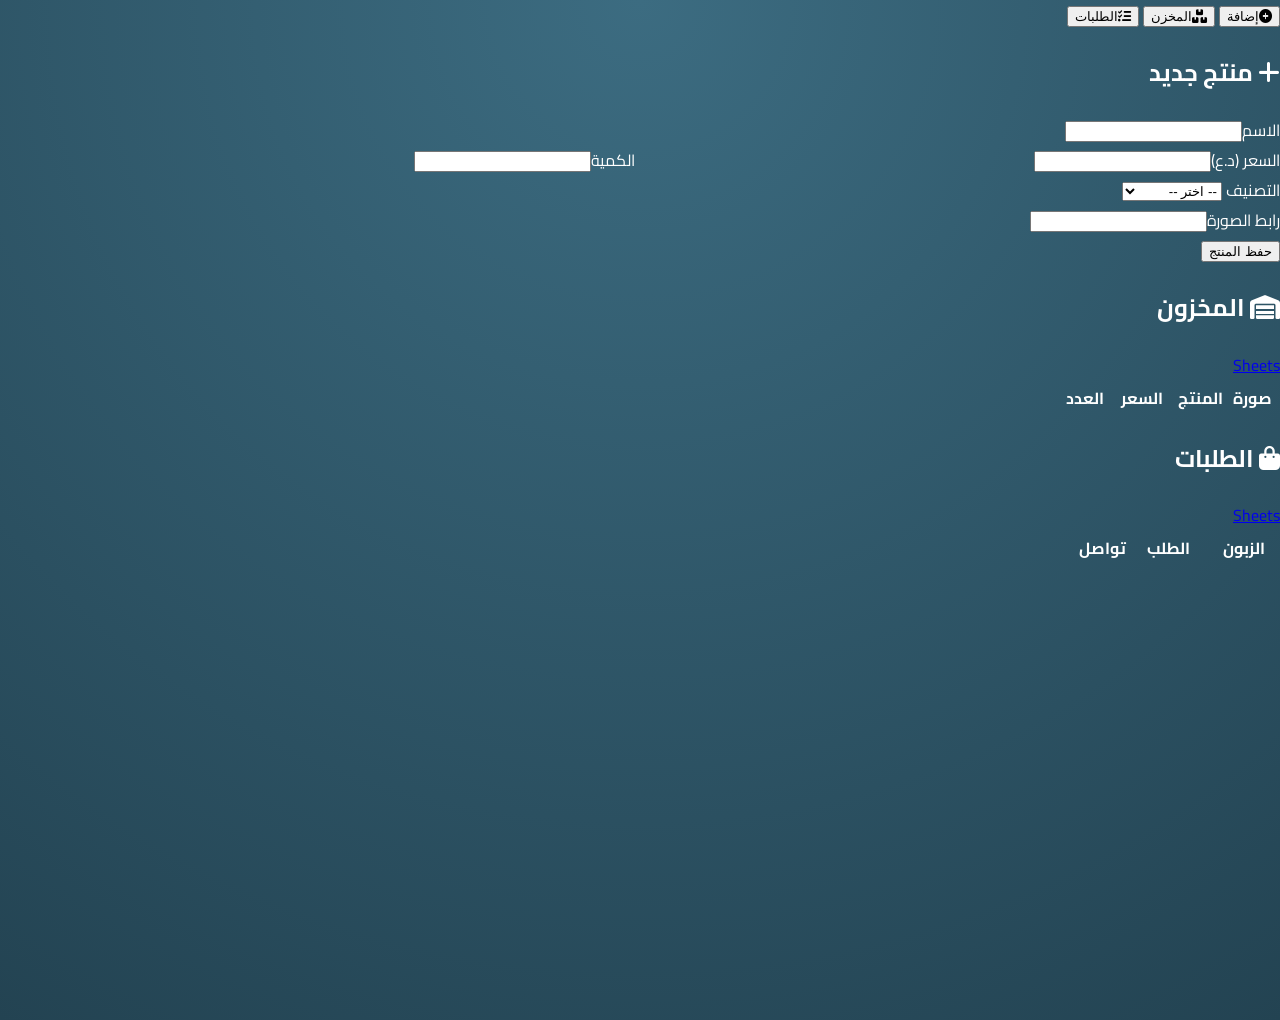
==== commit eeaf3b80: "Update index.html" ====
--- a/index.html
+++ b/index.html
@@ -3,65 +3,75 @@
 <head>
     <meta charset="UTF-8">
     <meta name="viewport" content="width=device-width, initial-scale=1.0">
-    <title>Elite Store | متجر النخبة</title>
+    <title>Elite Admin Pro | لوحة التحكم</title>
     
     <link href="https://cdnjs.cloudflare.com/ajax/libs/font-awesome/6.0.0/css/all.min.css" rel="stylesheet">
     <link href="https://fonts.googleapis.com/css2?family=Cairo:wght@400;600;700;800&display=swap" rel="stylesheet">
-    
-    <link rel="stylesheet" href="style.css?v=5.0">
+    <link rel="stylesheet" href="style.css">
 </head>
 <body>
 
-    <header>
-        <span class="logo">ELITE STORE <i class="fas fa-gem"></i> النخبة</span>
-        <div class="search-container">
-            <input type="text" id="searchInput" placeholder="ابحث عن منتج..." onkeyup="filterProducts()">
-        </div>
-    </header>
-
-    <nav class="category-nav" id="categoryNav">
-        <div class="cat-chip active" onclick="filterByCategory('all', event)">الكل</div>
-    </nav>
-
-    <div id="status-msg" class="status-message" style="text-align:center; padding:20px; color: #D4AF37;">
-        جاري تحميل المنتجات...
+<div class="container">
+    <div class="tab-menu">
+        <button class="tab-btn active" onclick="openTab(event, 'add-tab')"><i class="fas fa-plus-circle"></i><span>إضافة</span></button>
+        <button class="tab-btn" onclick="openTab(event, 'inventory-tab')"><i class="fas fa-boxes"></i><span>المخزن</span></button>
+        <button class="tab-btn" onclick="openTab(event, 'orders-tab')"><i class="fas fa-list-check"></i><span>الطلبات</span></button>
     </div>
 
-    <div class="grid-container" id="main-grid">
-        </div>
-
-    <div class="cart-bar">
-        <div class="cart-info">
-            <div id="cart-total" class="cart-total-text">0 د.ع</div>
-            <small>القطع: <span id="cart-count">0</span></small>
-        </div>
-        <button class="checkout-btn" onclick="handleCheckout()">
-            إتمام الطلب <i class="fas fa-shopping-bag"></i>
-        </button>
-    </div>
-
-    <div id="imageModal" class="modal" onclick="closeImageModal()">
-        <span class="close-modal">&times;</span>
-        <img class="modal-content" id="imgFull">
-    </div>
-
-    <div id="checkoutModal" class="modal">
-        <div class="modal-content-form">
-            <h3 style="margin-top: 0; color: #234352;">بيانات التوصيل</h3>
-            <form id="orderForm">
-                <input type="text" id="custName" placeholder="الاسم الكامل" class="form-input" required>
-                <input type="text" id="custCity" placeholder="المدينة / العنوان" class="form-input" required>
-                <input type="tel" id="custPhone" placeholder="رقم الهاتف" class="form-input" required>
-                <input type="email" id="custEmail" placeholder="البريد الإلكتروني" class="form-input" required>
-                
-                <div style="margin-top: 15px;">
-                    <button type="submit" class="submit-order-btn">تأكيد وإرسال الطلب</button>
-                    <button type="button" onclick="closeModal()" class="cancel-btn">إلغاء</button>
+    <div id="add-tab" class="tab-content active">
+        <div class="admin-card">
+            <h2><i class="fas fa-plus"></i> منتج جديد</h2>
+            <form id="adminApiForm">
+                <div class="input-group"><label>الاسم</label><input type="text" id="p_name" required></div>
+                <div style="display:grid; grid-template-columns: 1fr 1fr; gap:10px;">
+                    <div class="input-group"><label>السعر (د.ع)</label><input type="number" id="p_price" required></div>
+                    <div class="input-group"><label>الكمية</label><input type="number" id="p_qty" required></div>
                 </div>
+                <div class="input-group">
+                    <label>التصنيف</label>
+                    <select id="p_type_select" onchange="checkNewType(this.value)">
+                        <option value="">-- اختر --</option>
+                        <option value="NEW" style="color:var(--gold-primary)">+ تصنيف جديد</option>
+                    </select>
+                </div>
+                <div id="new_type_container" class="input-group" style="display:none;">
+                    <label>اسم التصنيف الجديد</label>
+                    <input type="text" id="p_new_type">
+                </div>
+                <div class="input-group"><label>رابط الصورة</label><input type="url" id="p_img"></div>
+                <button type="submit" id="submitBtn" class="submit-btn">حفظ المنتج</button>
             </form>
+            <div id="msg" style="text-align:center; margin-top:10px; font-weight:700;"></div>
         </div>
     </div>
 
-    <script src="script.js?v=5.0"></script>
+    <div id="inventory-tab" class="tab-content">
+        <div class="admin-card">
+            <div class="card-header">
+                <h2><i class="fas fa-warehouse"></i> المخزون</h2>
+                <a id="edit-inventory-link" href="#" target="_blank" class="sheet-edit-btn">Sheets</a>
+            </div>
+            <table>
+                <thead><tr><th style="width: 50px;">صورة</th><th>المنتج</th><th style="width: 65px;">السعر</th><th style="width: 40px;">العدد</th></tr></thead>
+                <tbody id="inventory-body"></tbody>
+            </table>
+        </div>
+    </div>
+
+    <div id="orders-tab" class="tab-content">
+        <div class="admin-card">
+            <div class="card-header">
+                <h2><i class="fas fa-shopping-bag"></i> الطلبات</h2>
+                <a id="edit-orders-link" href="#" target="_blank" class="sheet-edit-btn">Sheets</a>
+            </div>
+            <table>
+                <thead><tr><th style="width: 35%;">الزبون</th><th style="width: 40%;">الطلب</th><th style="width: 25%;">تواصل</th></tr></thead>
+                <tbody id="orders-body"></tbody>
+            </table>
+        </div>
+    </div>
+</div>
+
+<script src="script.js"></script>
 </body>
 </html>
--- a/style.css
+++ b/style.css
@@ -1,99 +1,279 @@
+/* --- الإعدادات العامة والألوان --- */
 :root {
-    --primary: #3C6C81; --accent: #D4AF37; --accent-light: #FFD700;
-    --bg-deep: #234352; --card-bg: #2d5668; --text-white: #ffffff;
-    --status-good: #2ecc71; --status-low: #f1c40f; --status-out: #e74c3c;
+    --primary: #3C6C81;        /* الأزرق البترولي */
+    --primary-light: #4a829a;  
+    --accent: #D4AF37;         /* الذهبي الملكي */
+    --accent-light: #FFD700;    /* ذهبي مشرق */
+    --bg-deep: #234352;        /* خلفية داكنة */
+    --card-bg: #2d5668;        /* لون البطاقة */
+    --text-white: #ffffff;
+    --status-good: #2ecc71;
+    --status-low: #f1c40f;
+    --status-out: #e74c3c;
 }
 
 body {
-    font-family: 'Cairo', sans-serif; background-color: var(--bg-deep);
-    margin: 0; padding-bottom: 120px; color: var(--text-white);
-}
-
+    font-family: 'Cairo', sans-serif;
+    background-color: var(--bg-deep);
+    background-image: radial-gradient(circle at 50% 0%, #3C6C81 0%, #234352 100%);
+    margin: 0;
+    padding-bottom: 120px; /* مساحة لشريط السلة */
+    color: var(--text-white);
+    min-height: 100vh;
+}
+
+/* --- الهيدر والبحث --- */
 header {
-    background: rgba(60, 108, 129, 0.95); backdrop-filter: blur(10px);
-    padding: 1rem; text-align: center; position: sticky; top: 0; z-index: 1200;
+    background: rgba(60, 108, 129, 0.95);
+    backdrop-filter: blur(10px);
+    -webkit-backdrop-filter: blur(10px);
+    padding: 1rem;
+    text-align: center;
+    position: sticky;
+    top: 0;
+    z-index: 1200;
     border-bottom: 3px solid var(--accent);
 }
 
+.logo {
+    font-size: 1.4rem;
+    font-weight: 800;
+    background: linear-gradient(to left, var(--text-white), var(--accent));
+    -webkit-background-clip: text;
+    -webkit-text-fill-color: transparent;
+    display: block;
+    margin-bottom: 8px;
+}
+
 .search-container input {
-    width: 90%; max-width: 400px; padding: 10px 20px; border-radius: 25px;
-    border: 1px solid rgba(255,255,255,0.2); background: rgba(255,255,255,0.1);
-    color: white; outline: none;
-}
-
+    width: 90%;
+    max-width: 400px;
+    padding: 10px 20px;
+    border-radius: 25px;
+    border: 1px solid rgba(255, 255, 255, 0.2);
+    background: rgba(255, 255, 255, 0.1);
+    color: white;
+    outline: none;
+}
+
+/* --- التصنيفات --- */
+.category-nav {
+    padding: 15px 10px;
+    display: flex;
+    gap: 8px;
+    overflow-x: auto;
+    scrollbar-width: none;
+    position: sticky;
+    top: 108px;
+    z-index: 1100;
+    background: var(--bg-deep);
+}
+
+.cat-chip {
+    background: var(--card-bg);
+    padding: 6px 18px;
+    border-radius: 50px;
+    white-space: nowrap;
+    cursor: pointer;
+    border: 1px solid rgba(255, 255, 255, 0.1);
+    color: #d1dee4;
+    font-size: 0.8rem;
+    font-weight: 600;
+}
+
+.cat-chip.active {
+    background: var(--accent);
+    color: #1e3a47;
+}
+
+/* --- شبكة المنتجات --- */
 .grid-container {
-    display: grid; grid-template-columns: repeat(auto-fill, minmax(145px, 1fr));
-    gap: 12px; padding: 15px; max-width: 1200px; margin: auto;
+    display: grid;
+    grid-template-columns: repeat(auto-fill, minmax(100px, 1fr));
+    gap: 12px;
+    padding: 15px;
+    max-width: 1200px;
+    margin: auto;
 }
 
 .product-card {
-    background: var(--card-bg); border-radius: 12px; padding: 10px;
-    border: 1px solid rgba(255,255,255,0.05); display: flex; flex-direction: column;
-}
-
-.product-img { 
-    width: 100%; aspect-ratio: 1/1; object-fit: cover; 
-    border-radius: 8px; cursor: zoom-in; margin-bottom: 8px;
-}
-
+    background: var(--card-bg);
+    border-radius: 18px;
+    padding: 10px;
+    border: 1px solid rgba(255, 255, 255, 0.05);
+    display: flex;
+    flex-direction: column;
+}
+
+.product-img {
+    width: 100%;
+    aspect-ratio: 1/1;
+    object-fit: cover;
+    border-radius: 8px;
+    cursor: zoom-in;
+    margin-bottom: 8px;
+    background: #1e3a47;
+}
+
+/* --- حالة المخزون ونوع المنتج --- */
 .stock-badge {
-    font-size: 0.65rem; font-weight: 700; padding: 2px 6px;
-    border-radius: 4px; margin-bottom: 5px; display: inline-block;
+    font-size: 0.65rem;
+    font-weight: 700;
+    padding: 2px 6px;
+    border-radius: 4px;
+    margin-bottom: 5px;
+    display: inline-block;
 }
 .status-good { background: rgba(46, 204, 113, 0.2); color: var(--status-good); }
 .status-low { background: rgba(241, 196, 15, 0.2); color: var(--status-low); }
 .status-out { background: rgba(231, 76, 60, 0.2); color: var(--status-out); }
 
-/* --- إضافة نوع المنتج المفقود --- */
 .product-type {
-    font-size: 0.65rem; color: var(--accent);
-    text-transform: uppercase; margin-bottom: 2px;
-    font-weight: 700; opacity: 0.9;
-}
-
-.product-title { font-size: 0.8rem; font-weight: 600; height: 34px; overflow: hidden; margin-bottom: 5px; }
-.price-tag { color: var(--accent-light); font-weight: 800; font-size: 0.95rem; margin-bottom: 8px; }
+    font-size: 0.65rem;
+    color: var(--accent);
+    font-weight: 700;
+    margin-bottom: 2px;
+    text-transform: uppercase;
+}
+
+.product-title {
+    font-size: 0.8rem;
+    font-weight: 600;
+    height: 34px;
+    overflow: hidden;
+    margin-bottom: 5px;
+    line-height: 1.2;
+}
+
+.price-tag {
+    color: var(--accent-light);
+    font-weight: 800;
+    font-size: 0.95rem;
+    margin-bottom: 8px;
+}
 
 .add-btn {
-    background: var(--accent); color: #234352; border: none;
-    padding: 8px; border-radius: 6px; font-weight: 700; cursor: pointer;
-}
-
-/* --- Modals --- */
+    background: var(--accent);
+    color: #1e3a47;
+    border: none;
+    padding: 8px;
+    border-radius: 6px;
+    font-weight: 700;
+    cursor: pointer;
+    box-shadow: 0 3px 0 #8b7326;
+}
+
+.add-btn:active { transform: translateY(2px); box-shadow: none; }
+
+/* --- النوافذ المنبثقة (Modals) --- */
 .modal {
-    display: none; position: fixed; z-index: 9999;
-    left: 0; top: 0; width: 100%; height: 100%;
-    background: rgba(0,0,0,0.9); backdrop-filter: blur(5px);
-}
+    display: none;
+    position: fixed;
+    z-index: 9999;
+    left: 0; top: 0;
+    width: 100%; height: 100%;
+    background: rgba(0, 0, 0, 0.9);
+    backdrop-filter: blur(5px);
+}
+
 .modal-content {
-    margin: auto; display: block; max-width: 90%; max-height: 80vh;
-    position: relative; top: 50%; transform: translateY(-50%);
-    border: 2px solid var(--accent); border-radius: 10px;
-}
+    margin: auto;
+    display: block;
+    max-width: 90%;
+    max-height: 80vh;
+    position: relative;
+    top: 50%;
+    transform: translateY(-50%);
+    border: 2px solid var(--accent);
+    border-radius: 10px;
+}
+
 .modal-content-form {
-    background: white; color: #333; padding: 25px; border-radius: 15px;
-    width: 85%; max-width: 400px; margin: 15% auto; position: relative;
+    background: white;
+    color: #333;
+    padding: 25px;
+    border-radius: 15px;
+    width: 85%;
+    max-width: 400px;
+    margin: 15% auto;
+    position: relative;
     border-top: 8px solid var(--accent);
 }
 
-.form-input { width: 100%; padding: 12px; margin: 8px 0; border-radius: 8px; border: 1px solid #ddd; box-sizing: border-box; }
-.submit-order-btn { width: 100%; background: var(--bg-deep); color: white; border: none; padding: 12px; border-radius: 8px; font-weight: 700; cursor: pointer; }
-.cancel-btn { width: 100%; background: none; border: none; color: #888; margin-top: 8px; cursor: pointer; }
-.close-modal { position: absolute; top: 20px; right: 30px; color: white; font-size: 35px; cursor: pointer; }
-
-/* --- Cart Bar & New Gold Button --- */
+.form-input {
+    width: 100%;
+    padding: 12px;
+    margin: 8px 0;
+    border-radius: 8px;
+    border: 1px solid #ddd;
+    box-sizing: border-box;
+}
+
+.submit-order-btn {
+    width: 100%;
+    background: var(--bg-deep);
+    color: white;
+    border: none;
+    padding: 12px;
+    border-radius: 8px;
+    font-weight: 700;
+    cursor: pointer;
+}
+
+.cancel-btn {
+    width: 100%;
+    background: none;
+    border: none;
+    color: #888;
+    margin-top: 8px;
+    cursor: pointer;
+}
+
+.close-modal {
+    position: absolute;
+    top: 20px;
+    right: 30px;
+    color: white;
+    font-size: 35px;
+    cursor: pointer;
+}
+
+/* --- شريط السلة والزر الذهبي --- */
 .cart-bar {
-    position: fixed; bottom: 0; left: 0; right: 0;
-    background: rgba(45, 86, 104, 0.98); padding: 15px 20px;
-    display: flex; justify-content: space-between; align-items: center;
-    border-top: 3px solid var(--accent); z-index: 2000;
+    position: fixed;
+    bottom: 0; left: 0; right: 0;
+    background: rgba(45, 86, 104, 0.98);
+    padding: 15px 20px;
+    display: flex;
+    justify-content: space-between;
+    align-items: center;
+    border-top: 3px solid var(--accent);
+    z-index: 2000;
 }
 
 .checkout-btn {
     background: linear-gradient(135deg, var(--accent) 0%, var(--accent-light) 100%);
-    color: #1e3a47; border: none; padding: 10px 25px;
-    border-radius: 50px; font-weight: 800; font-size: 0.9rem;
-    cursor: pointer; transition: all 0.3s ease;
+    color: #1e3a47;
+    border: none;
+    padding: 10px 25px;
+    border-radius: 50px;
+    font-weight: 800;
+    font-size: 0.9rem;
+    cursor: pointer;
+    transition: 0.3s;
     box-shadow: 0 4px 15px rgba(212, 175, 55, 0.3);
 }
-.checkout-btn:hover { transform: translateY(-2px); box-shadow: 0 6px 20px rgba(212, 175, 55, 0.5); }
+
+.checkout-btn:hover {
+    transform: translateY(-2px);
+    box-shadow: 0 6px 20px rgba(212, 175, 55, 0.5);
+}
+
+/* تحسينات الموبايل */
+@media (max-width: 600px) {
+    .grid-container {
+        grid-template-columns: repeat(auto-fill, minmax(135px, 1fr));
+        gap: 10px;
+        padding: 10px;
+    }
+}
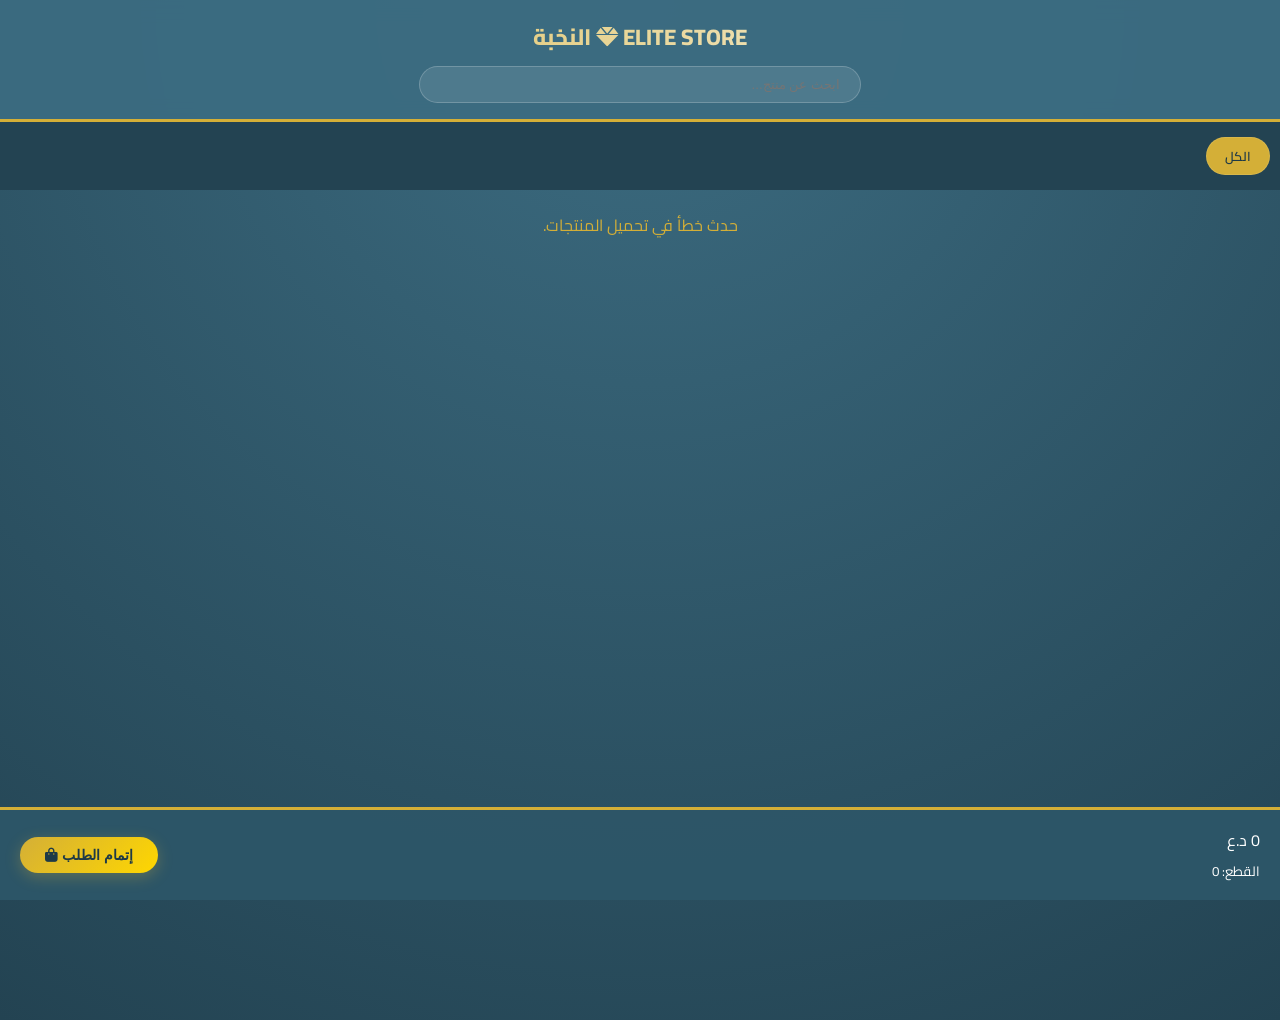
==== commit fdf860ad: "Update index.html" ====
--- a/index.html
+++ b/index.html
@@ -3,75 +3,65 @@
 <head>
     <meta charset="UTF-8">
     <meta name="viewport" content="width=device-width, initial-scale=1.0">
-    <title>Elite Admin Pro | لوحة التحكم</title>
+    <title>Elite Store | متجر النخبة</title>
     
     <link href="https://cdnjs.cloudflare.com/ajax/libs/font-awesome/6.0.0/css/all.min.css" rel="stylesheet">
     <link href="https://fonts.googleapis.com/css2?family=Cairo:wght@400;600;700;800&display=swap" rel="stylesheet">
-    <link rel="stylesheet" href="style.css">
+    
+    <link rel="stylesheet" href="style.css?v=5.0">
 </head>
 <body>
 
-<div class="container">
-    <div class="tab-menu">
-        <button class="tab-btn active" onclick="openTab(event, 'add-tab')"><i class="fas fa-plus-circle"></i><span>إضافة</span></button>
-        <button class="tab-btn" onclick="openTab(event, 'inventory-tab')"><i class="fas fa-boxes"></i><span>المخزن</span></button>
-        <button class="tab-btn" onclick="openTab(event, 'orders-tab')"><i class="fas fa-list-check"></i><span>الطلبات</span></button>
+    <header>
+        <span class="logo">ELITE STORE <i class="fas fa-gem"></i> النخبة</span>
+        <div class="search-container">
+            <input type="text" id="searchInput" placeholder="ابحث عن منتج..." onkeyup="filterProducts()">
+        </div>
+    </header>
+
+    <nav class="category-nav" id="categoryNav">
+        <div class="cat-chip active" onclick="filterByCategory('all', event)">الكل</div>
+    </nav>
+
+    <div id="status-msg" class="status-message" style="text-align:center; padding:20px; color: #D4AF37;">
+        جاري تحميل المنتجات...
     </div>
 
-    <div id="add-tab" class="tab-content active">
-        <div class="admin-card">
-            <h2><i class="fas fa-plus"></i> منتج جديد</h2>
-            <form id="adminApiForm">
-                <div class="input-group"><label>الاسم</label><input type="text" id="p_name" required></div>
-                <div style="display:grid; grid-template-columns: 1fr 1fr; gap:10px;">
-                    <div class="input-group"><label>السعر (د.ع)</label><input type="number" id="p_price" required></div>
-                    <div class="input-group"><label>الكمية</label><input type="number" id="p_qty" required></div>
+    <div class="grid-container" id="main-grid">
+        </div>
+
+    <div class="cart-bar">
+        <div class="cart-info">
+            <div id="cart-total" class="cart-total-text">0 د.ع</div>
+            <small>القطع: <span id="cart-count">0</span></small>
+        </div>
+        <button class="checkout-btn" onclick="handleCheckout()">
+            إتمام الطلب <i class="fas fa-shopping-bag"></i>
+        </button>
+    </div>
+
+    <div id="imageModal" class="modal" onclick="closeImageModal()">
+        <span class="close-modal">&times;</span>
+        <img class="modal-content" id="imgFull">
+    </div>
+
+    <div id="checkoutModal" class="modal">
+        <div class="modal-content-form">
+            <h3 style="margin-top: 0; color: #234352;">بيانات التوصيل</h3>
+            <form id="orderForm">
+                <input type="text" id="custName" placeholder="الاسم الكامل" class="form-input" required>
+                <input type="text" id="custCity" placeholder="المدينة / العنوان" class="form-input" required>
+                <input type="tel" id="custPhone" placeholder="رقم الهاتف" class="form-input" required>
+                <input type="email" id="custEmail" placeholder="البريد الإلكتروني" class="form-input" required>
+                
+                <div style="margin-top: 15px;">
+                    <button type="submit" class="submit-order-btn">تأكيد وإرسال الطلب</button>
+                    <button type="button" onclick="closeModal()" class="cancel-btn">إلغاء</button>
                 </div>
-                <div class="input-group">
-                    <label>التصنيف</label>
-                    <select id="p_type_select" onchange="checkNewType(this.value)">
-                        <option value="">-- اختر --</option>
-                        <option value="NEW" style="color:var(--gold-primary)">+ تصنيف جديد</option>
-                    </select>
-                </div>
-                <div id="new_type_container" class="input-group" style="display:none;">
-                    <label>اسم التصنيف الجديد</label>
-                    <input type="text" id="p_new_type">
-                </div>
-                <div class="input-group"><label>رابط الصورة</label><input type="url" id="p_img"></div>
-                <button type="submit" id="submitBtn" class="submit-btn">حفظ المنتج</button>
             </form>
-            <div id="msg" style="text-align:center; margin-top:10px; font-weight:700;"></div>
         </div>
     </div>
 
-    <div id="inventory-tab" class="tab-content">
-        <div class="admin-card">
-            <div class="card-header">
-                <h2><i class="fas fa-warehouse"></i> المخزون</h2>
-                <a id="edit-inventory-link" href="#" target="_blank" class="sheet-edit-btn">Sheets</a>
-            </div>
-            <table>
-                <thead><tr><th style="width: 50px;">صورة</th><th>المنتج</th><th style="width: 65px;">السعر</th><th style="width: 40px;">العدد</th></tr></thead>
-                <tbody id="inventory-body"></tbody>
-            </table>
-        </div>
-    </div>
-
-    <div id="orders-tab" class="tab-content">
-        <div class="admin-card">
-            <div class="card-header">
-                <h2><i class="fas fa-shopping-bag"></i> الطلبات</h2>
-                <a id="edit-orders-link" href="#" target="_blank" class="sheet-edit-btn">Sheets</a>
-            </div>
-            <table>
-                <thead><tr><th style="width: 35%;">الزبون</th><th style="width: 40%;">الطلب</th><th style="width: 25%;">تواصل</th></tr></thead>
-                <tbody id="orders-body"></tbody>
-            </table>
-        </div>
-    </div>
-</div>
-
-<script src="script.js"></script>
+    <script src="script.js?v=5.0"></script>
 </body>
 </html>
